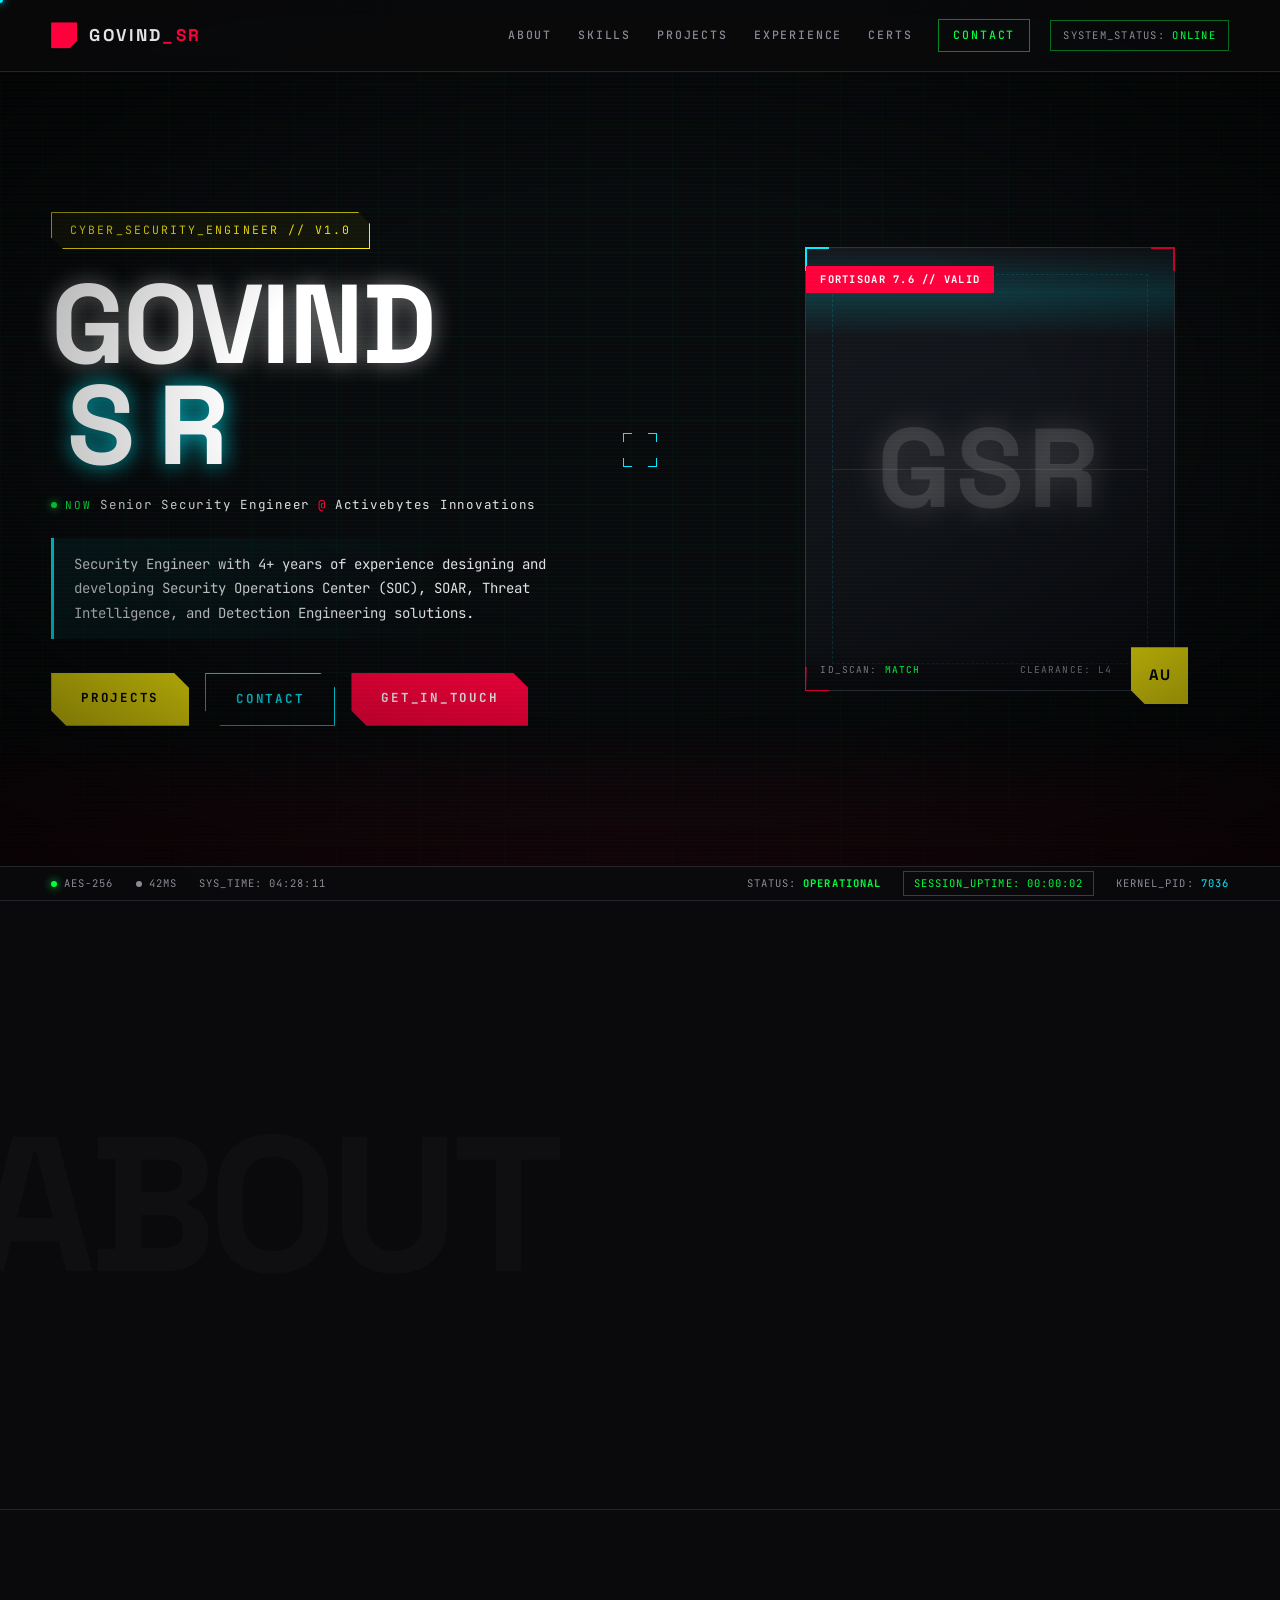
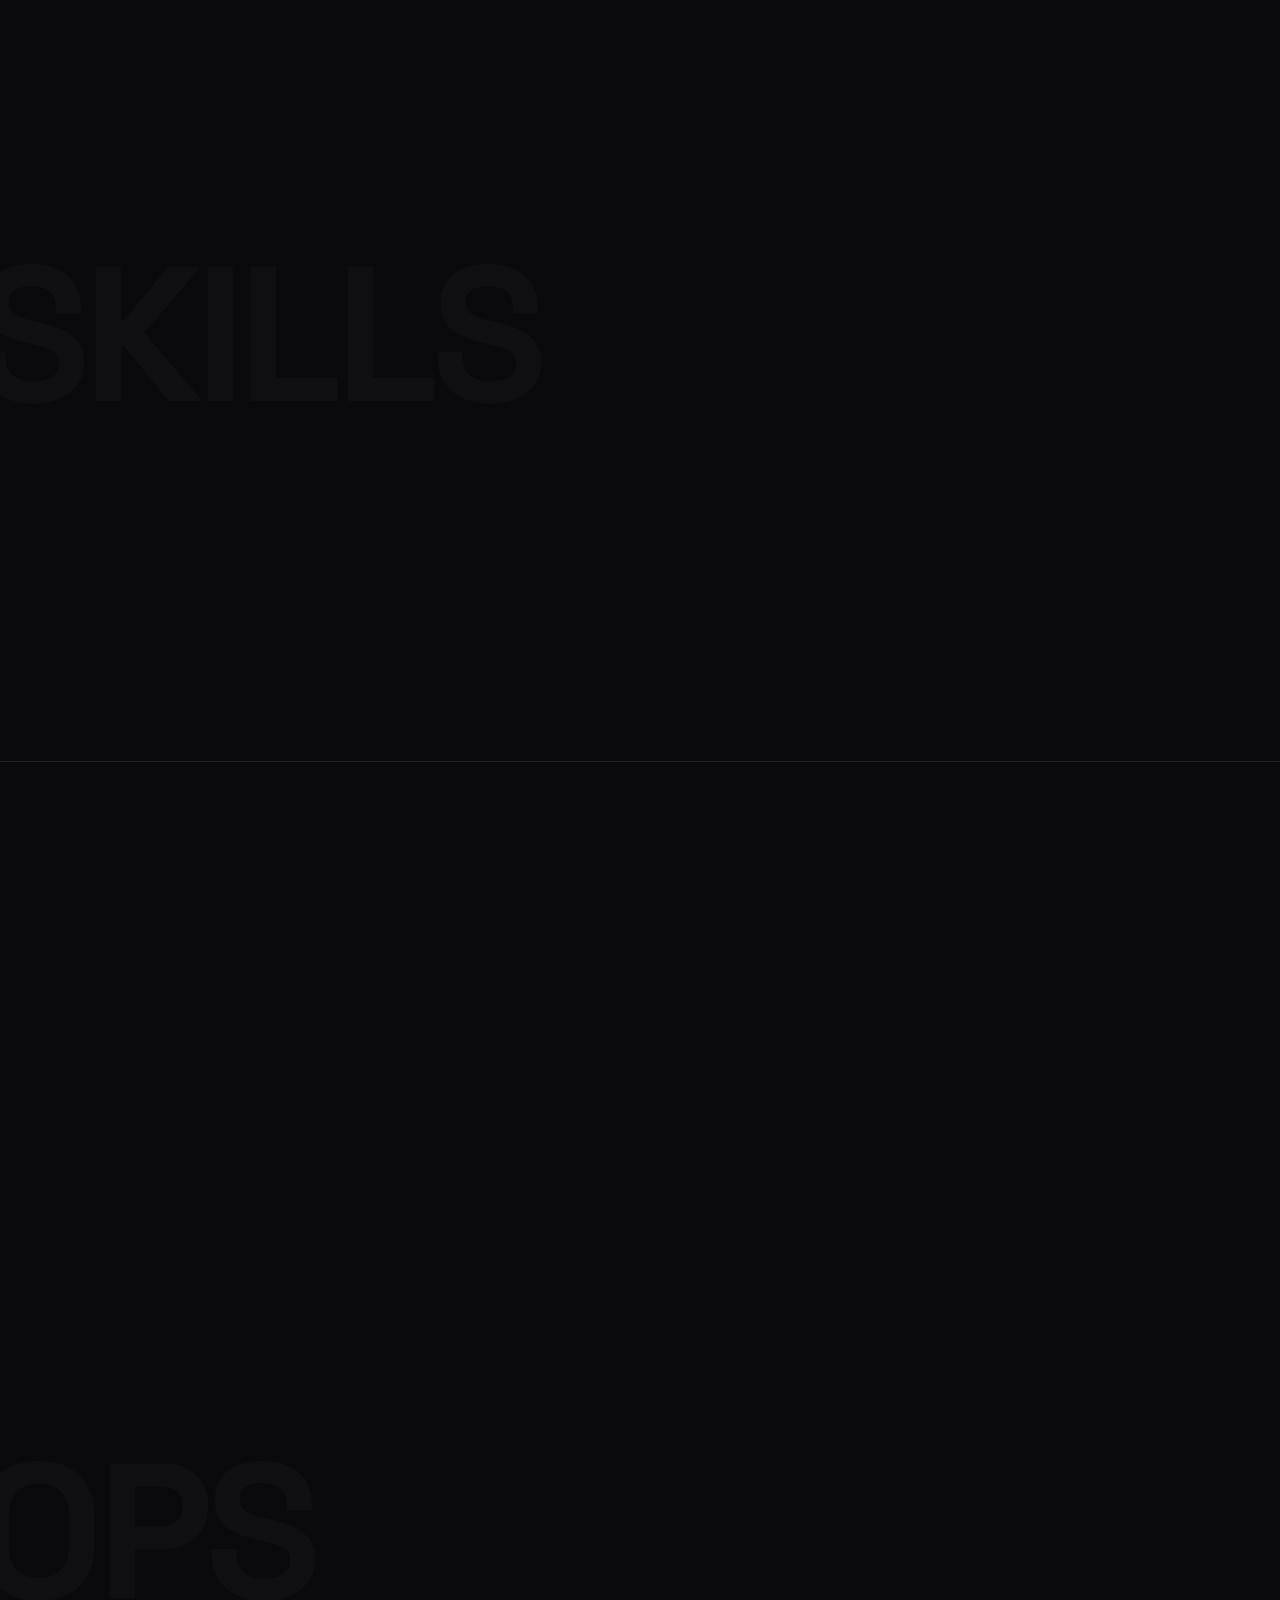
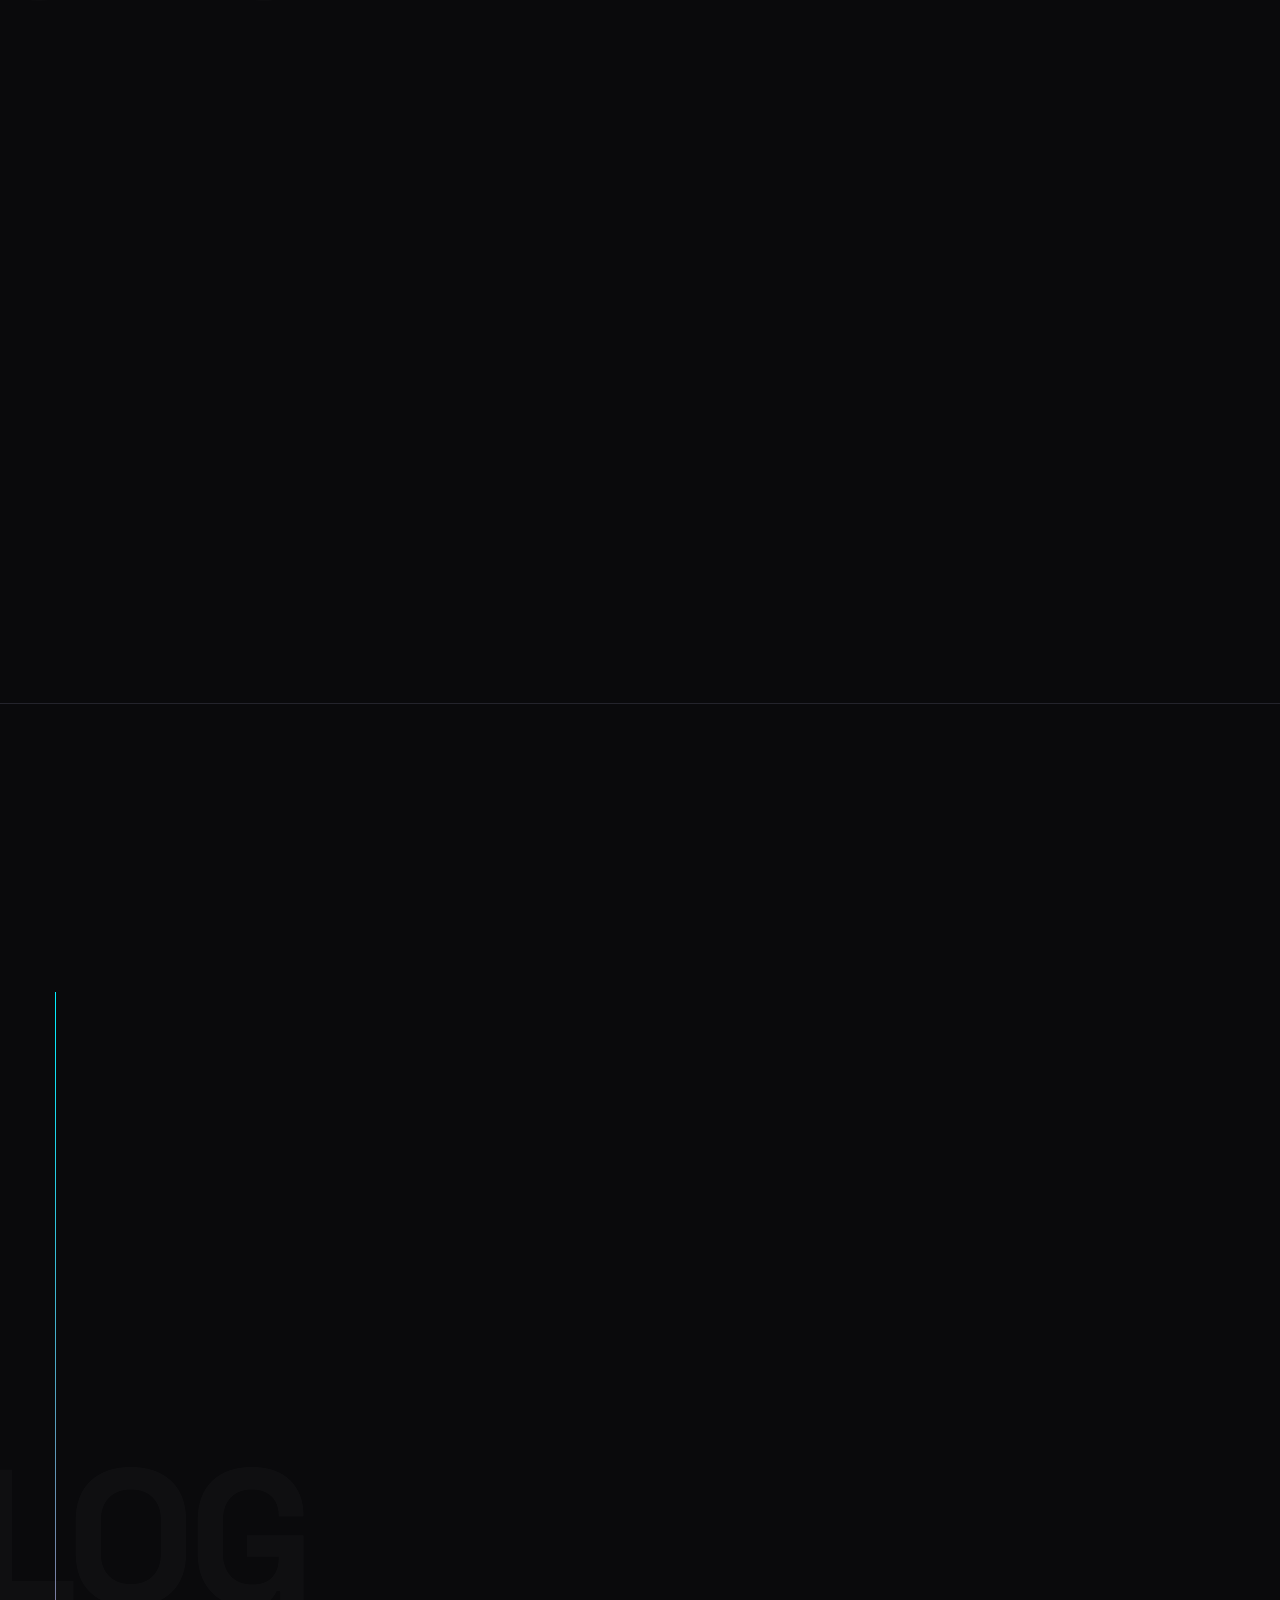
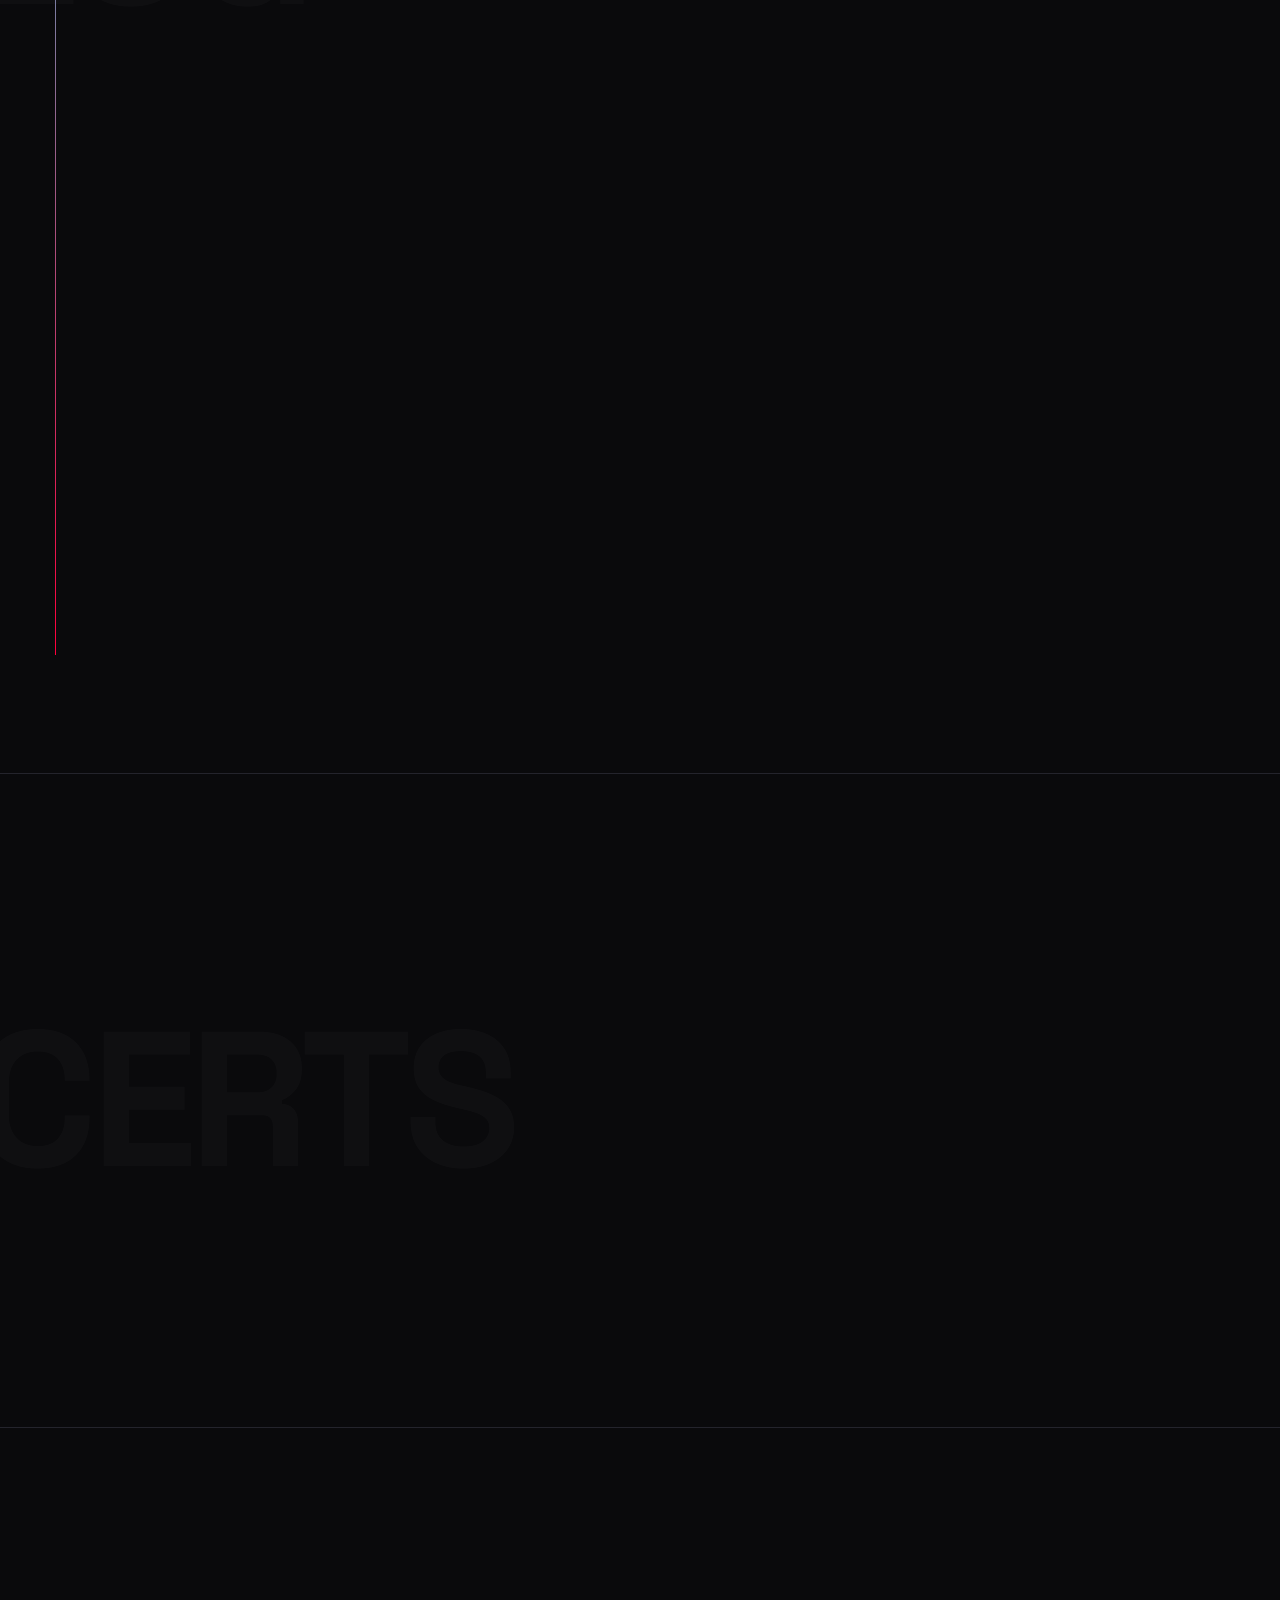
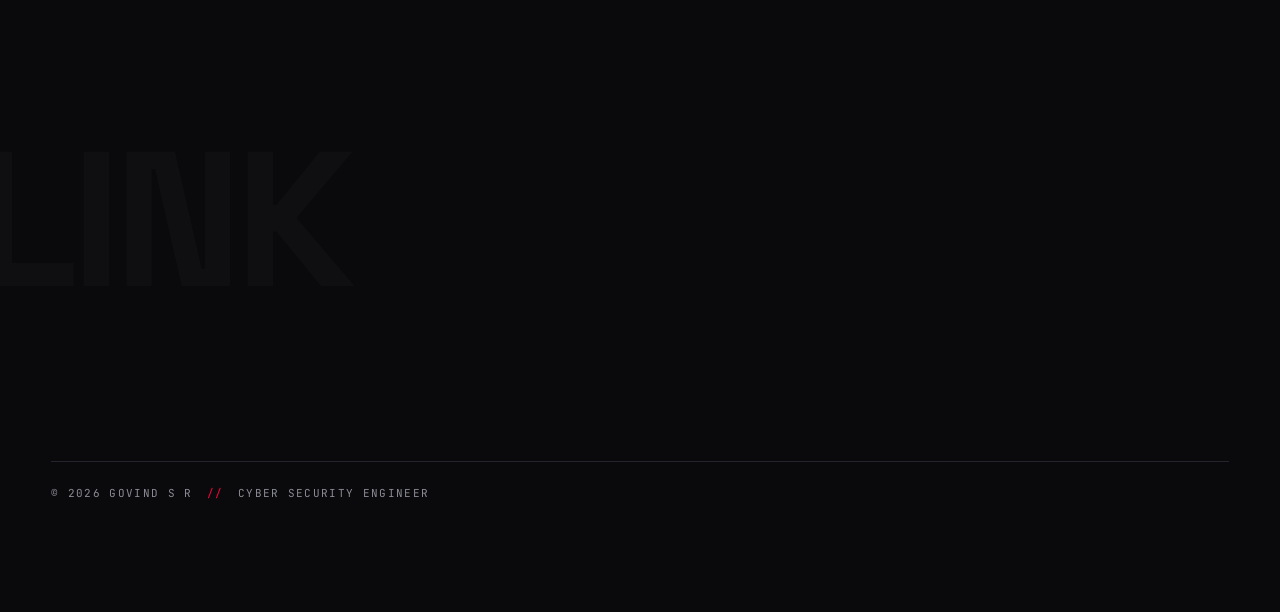
==== index.html @ 96d1a2f7 "Refresh portfolio UI for updated data Load the new data.json (promotion, new projects and certificat" ====
<!DOCTYPE html>
<html lang="en">
<head>
<meta charset="UTF-8" />
<meta name="viewport" content="width=device-width, initial-scale=1.0" />
<title>Govind S R — Cyber-Sentry Portfolio</title>
<meta name="description" content="Govind S R — Cyber Security Engineer. SOC, SOAR, threat intelligence, detection engineering and mobile apps." />
<meta name="theme-color" content="#0a0a0c" />
<link rel="icon" href="data:image/svg+xml,<svg xmlns=%22http://www.w3.org/2000/svg%22 viewBox=%220 0 100 100%22><text y=%22.9em%22 font-size=%2290%22 fill=%22%2300f0ff%22>&#9670;</text></svg>" />
<link rel="preconnect" href="https://fonts.googleapis.com" />
<link rel="preconnect" href="https://fonts.gstatic.com" crossorigin />
<link href="https://fonts.googleapis.com/css2?family=Manrope:wght@300;400;500;600;700&family=Space+Grotesk:wght@400;500;600;700&family=JetBrains+Mono:wght@400;500;700&display=swap" rel="stylesheet" />
<link rel="stylesheet" href="style.css" />
<noscript><style>
  #boot{display:none!important}
  [data-reveal]{opacity:1!important;transform:none!important}
</style></noscript>
</head>
<body>

<!-- boot sequence -->
<div class="boot" id="boot" aria-hidden="true">
  <div class="boot-inner">
    <pre class="boot-log" id="boot-log"></pre>
    <div class="boot-bar"><span id="boot-fill"></span></div>
  </div>
</div>

<!-- custom HUD cursor (desktop only, injected by app.js) -->
<div class="cursor-dot" id="cursor-dot" aria-hidden="true"></div>
<div class="cursor-ring" id="cursor-ring" aria-hidden="true">
  <span class="cr-c cr-tl"></span><span class="cr-c cr-tr"></span>
  <span class="cr-c cr-bl"></span><span class="cr-c cr-br"></span>
  <span class="cr-label" id="cursor-label"></span>
</div>

<!-- fullscreen FX overlays -->
<div class="fx-scanlines" aria-hidden="true"></div>
<div class="fx-grid" aria-hidden="true"></div>
<div class="fx-vignette" aria-hidden="true"></div>

<header class="hud-top" id="hud-top">
  <a href="#hero" class="brand" data-cursor="LINK">
    <span class="brand-mark" aria-hidden="true"></span>
    <span class="brand-text" id="brand-text"></span>
  </a>

  <nav class="nav" id="nav">
    <a href="#about" data-nav data-cursor="NAV">ABOUT</a>
    <a href="#skills" data-nav data-cursor="NAV">SKILLS</a>
    <a href="#projects" data-nav data-cursor="NAV">PROJECTS</a>
    <a href="#experience" data-nav data-cursor="NAV">EXPERIENCE</a>
    <a href="#certifications" data-nav data-cursor="NAV">CERTS</a>
    <a href="#contact" data-nav data-cursor="NAV" class="nav-active-box">CONTACT</a>
  </nav>

  <div class="sys-status" aria-hidden="true">SYSTEM_STATUS: <span class="ok">ONLINE</span></div>

  <button class="nav-burger" id="nav-burger" aria-label="Menu" aria-expanded="false" data-cursor="MENU">
    <span></span>
  </button>
</header>

<main>

  <!-- ============ HERO ============ -->
  <section class="hero" id="hero">
    <div class="hero-grid">

      <div class="hero-left">
        <div class="chip" id="hero-chip"></div>

        <h1 class="hero-name" id="hero-name" aria-label=""></h1>

        <div class="hero-now" id="hero-now"></div>

        <div class="hero-tagline">
          <p id="hero-tagline"></p>
        </div>

        <div class="hero-actions">
          <a href="#projects" class="btn btn-yellow" data-cursor="EXEC">PROJECTS</a>
          <a href="#contact" class="btn btn-cyan" data-cursor="EXEC">CONTACT</a>
          <a href="#" class="btn btn-pink" id="btn-mail" data-cursor="EXEC">GET_IN_TOUCH</a>
        </div>
      </div>

      <div class="hero-right">
        <div class="id-panel" id="id-panel">
          <span class="br br-tl"></span><span class="br br-tr"></span>
          <span class="br br-bl"></span><span class="br br-br"></span>
          <div class="id-badge" id="id-badge"></div>
          <div class="id-inner">
            <div class="id-face" id="id-face"></div>
            <div class="id-scan"></div>
          </div>
          <div class="id-meta">
            <span>ID_SCAN: <b>MATCH</b></span>
            <span id="id-clear">CLEARANCE: L4</span>
          </div>
          <div class="id-org" id="id-org"></div>
        </div>
      </div>

    </div>
  </section>

  <!-- ============ ABOUT ============ -->
  <section class="section" id="about">
    <div class="ghost-word" aria-hidden="true">ABOUT</div>
    <div class="sec-head" data-reveal>
      <span class="sec-idx">// 01</span>
      <h2 class="sec-title">ABOUT<span class="dot-pink">.</span></h2>
    </div>
    <div class="about-wrap" id="about-content"></div>
  </section>

  <!-- ============ SKILLS ============ -->
  <section class="section" id="skills">
    <div class="ghost-word" aria-hidden="true">SKILLS</div>
    <div class="sec-head" data-reveal>
      <span class="sec-idx">// 02</span>
      <h2 class="sec-title">COMBAT_<span class="cyan">SKILLS</span></h2>
    </div>
    <div class="skills-wrap" id="skills-content"></div>
  </section>

  <!-- ============ PROJECTS ============ -->
  <section class="section" id="projects">
    <div class="ghost-word" aria-hidden="true">OPS</div>
    <div class="sec-head" data-reveal>
      <span class="sec-idx">// 03</span>
      <h2 class="sec-title">FIELD_<span class="yellow">OPS</span></h2>
    </div>
    <div class="proj-wrap" id="projects-content"></div>
  </section>

  <!-- ============ EXPERIENCE ============ -->
  <section class="section" id="experience">
    <div class="ghost-word" aria-hidden="true">LOG</div>
    <div class="sec-head" data-reveal>
      <span class="sec-idx">// 04</span>
      <h2 class="sec-title">SERVICE_<span class="pink">RECORD</span></h2>
    </div>
    <div class="exp-wrap" id="experience-content"></div>
  </section>

  <!-- ============ CERTIFICATIONS ============ -->
  <section class="section" id="certifications">
    <div class="ghost-word" aria-hidden="true">CERTS</div>
    <div class="sec-head" data-reveal>
      <span class="sec-idx">// 05</span>
      <h2 class="sec-title">CRED<span class="cyan">ENTIALS</span></h2>
    </div>
    <div class="cert-wrap" id="certs-content"></div>
  </section>

  <!-- ============ CONTACT ============ -->
  <section class="section" id="contact">
    <div class="ghost-word" aria-hidden="true">LINK</div>
    <div class="sec-head" data-reveal>
      <span class="sec-idx">// 06</span>
      <h2 class="sec-title">SECURE_<span class="cyan">CHANNEL</span></h2>
    </div>
    <div class="contact-wrap" id="contact-content"></div>
    <p class="site-foot" id="site-foot"></p>
  </section>

</main>

<!-- ============ HUD STATUS BAR ============ -->
<footer class="hud-bottom" aria-hidden="true">
  <span class="hb-item"><i class="led green"></i>AES-256</span>
  <span class="hb-item hb-hide-sm"><i class="led"></i><span id="hb-ping">--MS</span></span>
  <span class="hb-item">SYS_TIME: <span id="hb-clock">--:--:--</span></span>
  <span class="hb-spacer"></span>
  <span class="hb-item hb-hide-sm">STATUS: <b class="ok">OPERATIONAL</b></span>
  <span class="hb-item hb-uptime"><span class="hb-lbl">SESSION_UPTIME: </span><span id="hb-uptime">00:00:00</span></span>
  <span class="hb-item hb-hide-sm">KERNEL_PID: <span id="hb-pid" class="cyan">0000</span></span>
</footer>

<script src="app.js"></script>
</body>
</html>
---- style.css ----
/* ===========================================================
   Cyber-Sentry HUD design system
   =========================================================== */

:root {
  --bg: #0a0a0c;
  --bg-raised: #121315;
  --surface: #141419;
  --line: #24242c;
  --line-bright: #34343f;

  --text: #e3e2e5;
  --text-dim: #8b8b96;

  --cyan: #00f0ff;
  --pink: #ff003c;
  --yellow: #fcee0a;
  --purple: #b026ff;
  --green: #00ff41;

  --font-display: "Space Grotesk", system-ui, sans-serif;
  --font-body: "Manrope", system-ui, sans-serif;
  --font-mono: "JetBrains Mono", ui-monospace, Menlo, Consolas, monospace;

  --pad-x: clamp(16px, 4vw, 64px);
  --hud-top-h: 72px;
  --hud-bottom-h: 34px;

  /* signature angular corner: top-right + bottom-left cut */
  --notch: 15px;
}

* { box-sizing: border-box; }

html { scroll-behavior: smooth; }

body {
  margin: 0;
  background: var(--bg);
  color: var(--text);
  font-family: var(--font-body);
  font-size: 15px;
  line-height: 1.65;
  overflow-x: hidden;
  -webkit-font-smoothing: antialiased;
}

body.booting { overflow: hidden; height: 100vh; }

a { color: inherit; text-decoration: none; }
::selection { background: var(--cyan); color: #000; }

.cyan { color: var(--cyan); }
.pink { color: var(--pink); }
.yellow { color: var(--yellow); }
.ok { color: var(--green); }
.dot-pink { color: var(--pink); }

/* notched corner helpers */
.notch-a { clip-path: polygon(0 0, calc(100% - var(--notch)) 0, 100% var(--notch), 100% 100%, var(--notch) 100%, 0 calc(100% - var(--notch))); }
.notch-b { clip-path: polygon(var(--notch) 0, 100% 0, 100% calc(100% - var(--notch)), calc(100% - var(--notch)) 100%, 0 100%, 0 var(--notch)); }

/* ===================== boot sequence ===================== */

.boot {
  position: fixed;
  inset: 0;
  z-index: 9000;
  background: var(--bg);
  display: flex;
  align-items: center;
  justify-content: center;
  transition: opacity 0.5s ease, visibility 0.5s ease;
}
.boot.done { opacity: 0; visibility: hidden; pointer-events: none; }
.boot-inner { width: min(560px, 88vw); }
.boot-log {
  font-family: var(--font-mono);
  font-size: 12px;
  line-height: 1.9;
  color: var(--green);
  margin: 0 0 16px;
  min-height: 148px;
  white-space: pre-wrap;
}
.boot-bar { height: 2px; background: var(--line); overflow: hidden; }
.boot-bar span { display: block; height: 100%; width: 0; background: var(--cyan); box-shadow: 0 0 12px var(--cyan); }

/* ===================== custom HUD cursor ===================== */
/* Only enabled on devices with a real pointer — see app.js */

.cursor-dot, .cursor-ring { display: none; }

body.has-cursor { cursor: none; }
body.has-cursor a,
body.has-cursor button,
body.has-cursor [data-cursor] { cursor: none; }

body.has-cursor .cursor-dot {
  display: block;
  position: fixed;
  top: 0; left: 0;
  width: 6px; height: 6px;
  margin: -3px 0 0 -3px;
  background: var(--cyan);
  border-radius: 50%;
  box-shadow: 0 0 10px var(--cyan);
  pointer-events: none;
  z-index: 9999;
  transition: opacity 0.2s ease, transform 0.12s ease;
}

body.has-cursor .cursor-ring {
  display: block;
  position: fixed;
  top: 0; left: 0;
  width: 34px; height: 34px;
  margin: -17px 0 0 -17px;
  pointer-events: none;
  z-index: 9998;
  transition: width 0.22s cubic-bezier(.2,.8,.2,1),
              height 0.22s cubic-bezier(.2,.8,.2,1),
              margin 0.22s cubic-bezier(.2,.8,.2,1),
              opacity 0.2s ease;
}

/* four corner brackets — the reticle */
.cr-c {
  position: absolute;
  width: 9px; height: 9px;
  border: 1.5px solid var(--cyan);
  transition: border-color 0.2s ease;
}
.cr-tl { top: 0; left: 0; border-right: 0; border-bottom: 0; }
.cr-tr { top: 0; right: 0; border-left: 0; border-bottom: 0; }
.cr-bl { bottom: 0; left: 0; border-right: 0; border-top: 0; }
.cr-br { bottom: 0; right: 0; border-left: 0; border-top: 0; }

.cr-label {
  position: absolute;
  top: 50%;
  left: calc(100% + 10px);
  transform: translateY(-50%);
  font-family: var(--font-mono);
  font-size: 9.5px;
  letter-spacing: 0.14em;
  color: var(--cyan);
  white-space: nowrap;
  opacity: 0;
  transition: opacity 0.2s ease;
}

/* hover state: reticle opens up, label appears */
body.has-cursor.cursor-hover .cursor-ring {
  width: 54px; height: 54px;
  margin: -27px 0 0 -27px;
}
body.has-cursor.cursor-hover .cr-label { opacity: 1; }
body.has-cursor.cursor-hover .cursor-dot { transform: scale(0.4); }

/* click feedback */
body.has-cursor.cursor-down .cursor-ring { width: 26px; height: 26px; margin: -13px 0 0 -13px; }
body.has-cursor.cursor-down .cr-c { border-color: var(--pink); }
body.has-cursor.cursor-down .cursor-dot { background: var(--pink); box-shadow: 0 0 10px var(--pink); }

/* leaves the window */
body.has-cursor.cursor-out .cursor-dot,
body.has-cursor.cursor-out .cursor-ring { opacity: 0; }

/* ===================== fullscreen FX ===================== */

.fx-scanlines, .fx-grid, .fx-vignette {
  position: fixed;
  inset: 0;
  pointer-events: none;
  z-index: 60;
}
.fx-scanlines {
  background: repeating-linear-gradient(
    to bottom,
    rgba(0, 240, 255, 0.035) 0px,
    rgba(0, 240, 255, 0.035) 1px,
    transparent 1px,
    transparent 4px
  );
  mix-blend-mode: screen;
  opacity: 0.55;
}
.fx-grid {
  background-image:
    linear-gradient(rgba(0, 255, 65, 0.055) 1px, transparent 1px),
    linear-gradient(90deg, rgba(0, 255, 65, 0.055) 1px, transparent 1px);
  background-size: 42px 42px;
  opacity: 0.5;
  z-index: 0;
}
.fx-vignette {
  background: radial-gradient(ellipse 78% 62% at 50% 45%, transparent 40%, rgba(0,0,0,0.72) 100%);
  z-index: 61;
}

/* ===================== top HUD bar ===================== */

.hud-top {
  position: fixed;
  top: 0; left: 0; right: 0;
  height: var(--hud-top-h);
  z-index: 200;
  display: flex;
  align-items: center;
  gap: 20px;
  padding: 0 var(--pad-x);
  background: rgba(10, 10, 12, 0.82);
  backdrop-filter: blur(10px);
  border-bottom: 1px solid var(--line);
}

.brand { display: flex; align-items: center; gap: 12px; }
.brand-mark {
  width: 26px; height: 26px;
  background: var(--pink);
  clip-path: polygon(0 0, 100% 0, 100% 70%, 70% 100%, 0 100%);
  box-shadow: 0 0 14px rgba(255, 0, 60, 0.6);
}
.brand-text {
  font-family: var(--font-display);
  font-weight: 700;
  font-size: 17px;
  letter-spacing: 0.14em;
}
.brand-text .b2 { color: var(--pink); }

.nav { display: flex; align-items: center; gap: 26px; margin-left: auto; }
.nav a {
  font-family: var(--font-mono);
  font-size: 11.5px;
  font-weight: 500;
  letter-spacing: 0.16em;
  color: var(--text-dim);
  transition: color 0.2s ease, text-shadow 0.2s ease;
  position: relative;
  padding: 3px 0;
}
.nav a:hover { color: var(--cyan); text-shadow: 0 0 8px rgba(0, 240, 255, 0.8); }
.nav a.active { color: var(--cyan); }
.nav a.active::after {
  content: "";
  position: absolute;
  left: -6px; right: -6px; bottom: -5px;
  height: 1px;
  background: var(--cyan);
  box-shadow: 0 0 8px var(--cyan);
}
.nav a.nav-active-box {
  color: var(--green);
  border: 1px solid rgba(0, 255, 65, 0.5);
  padding: 6px 14px;
}
.nav a.nav-active-box:hover { color: var(--green); background: rgba(0, 255, 65, 0.08); text-shadow: none; }

.sys-status {
  font-family: var(--font-mono);
  font-size: 10.5px;
  letter-spacing: 0.12em;
  color: var(--text-dim);
  border: 1px solid rgba(0, 255, 65, 0.4);
  padding: 6px 12px;
  white-space: nowrap;
}

/* cyan border, not --line-bright: at 34px on a near-black bar the dim
   border made the only mobile menu affordance almost invisible */
.nav-burger { display: none; width: 34px; height: 34px; background: rgba(0,240,255,0.06); border: 1px solid rgba(0,240,255,0.5); position: relative; margin-left: auto; }
.nav-burger span, .nav-burger span::before, .nav-burger span::after {
  content: ""; position: absolute; left: 8px; right: 8px; height: 1.5px; background: var(--cyan); transition: transform 0.25s ease, opacity 0.2s ease;
}
.nav-burger span { top: 50%; }
.nav-burger span::before { top: -6px; }
.nav-burger span::after { top: 6px; }
body.nav-open .nav-burger span { background: transparent; }
body.nav-open .nav-burger span::before { transform: translateY(6px) rotate(45deg); }
body.nav-open .nav-burger span::after { transform: translateY(-6px) rotate(-45deg); }

/* ===================== hero ===================== */

.hero {
  position: relative;
  min-height: 100vh;
  display: flex;
  align-items: center;
  padding: calc(var(--hud-top-h) + 40px) var(--pad-x) calc(var(--hud-bottom-h) + 40px);
  z-index: 1;
}
.hero::after {
  content: "";
  position: absolute;
  bottom: 0; left: 0; right: 0;
  height: 180px;
  background: linear-gradient(to top, rgba(255, 0, 60, 0.14), transparent);
  mix-blend-mode: screen;
  pointer-events: none;
}

.hero-grid {
  width: 100%;
  max-width: 1280px;
  margin: 0 auto;
  display: grid;
  grid-template-columns: 1.15fr 0.85fr;
  gap: 56px;
  align-items: center;
}

.chip {
  display: inline-block;
  font-family: var(--font-mono);
  font-size: 11.5px;
  letter-spacing: 0.18em;
  color: var(--yellow);
  border: 1px solid var(--yellow);
  padding: 8px 18px;
  margin-bottom: 26px;
  background: rgba(252, 238, 10, 0.05);
  clip-path: polygon(0 0, calc(100% - 12px) 0, 100% 12px, 100% 100%, 12px 100%, 0 calc(100% - 12px));
}

.hero-name {
  font-family: var(--font-display);
  font-weight: 700;
  font-size: clamp(3rem, 9vw, 7rem);
  line-height: 0.9;
  letter-spacing: -0.02em;
  margin: 0 0 30px;
  text-transform: uppercase;
}
.hero-name .ln { display: block; position: relative; }
.hero-name .ln:nth-child(1) { color: #fff; text-shadow: 0 0 22px rgba(255,255,255,0.45); }
.hero-name .ln:nth-child(2) { color: #fff; text-shadow: 0 0 22px rgba(0, 240, 255, 0.85); padding-left: 0.14em; }
.hero-name .ln:nth-child(3) { color: #fff; text-shadow: 0 0 22px rgba(252, 238, 10, 0.85); padding-left: 0.28em; }

/* glitch layers driven by data-text */
.hero-name .ln::before,
.hero-name .ln::after {
  content: attr(data-text);
  position: absolute;
  top: 0; left: 0;
  width: 100%;
  opacity: 0;
  pointer-events: none;
}
.hero-name.glitching .ln::before {
  opacity: 0.85;
  color: var(--pink);
  text-shadow: none;
  animation: glitchA 0.42s steps(2, end);
}
.hero-name.glitching .ln::after {
  opacity: 0.85;
  color: var(--cyan);
  text-shadow: none;
  animation: glitchB 0.42s steps(2, end);
}
@keyframes glitchA {
  0%   { transform: translate(0); clip-path: inset(0 0 82% 0); }
  20%  { transform: translate(-4px, 2px); clip-path: inset(38% 0 40% 0); }
  40%  { transform: translate(3px, -2px); clip-path: inset(70% 0 12% 0); }
  60%  { transform: translate(-3px, 1px); clip-path: inset(20% 0 62% 0); }
  80%  { transform: translate(2px, -1px); clip-path: inset(56% 0 26% 0); }
  100% { transform: translate(0); clip-path: inset(0 0 100% 0); }
}
@keyframes glitchB {
  0%   { transform: translate(0); clip-path: inset(72% 0 8% 0); }
  25%  { transform: translate(4px, -2px); clip-path: inset(12% 0 70% 0); }
  50%  { transform: translate(-3px, 2px); clip-path: inset(48% 0 32% 0); }
  75%  { transform: translate(3px, 1px); clip-path: inset(28% 0 56% 0); }
  100% { transform: translate(0); clip-path: inset(0 0 100% 0); }
}

.hero-now {
  display: flex;
  flex-wrap: wrap;
  align-items: center;
  gap: 8px;
  font-family: var(--font-mono);
  font-size: 12.5px;
  letter-spacing: 0.06em;
  color: var(--text);
  margin: -12px 0 22px;
}
.hero-now:empty { display: none; }
.hero-now .hn-k { color: var(--green); letter-spacing: 0.18em; font-size: 11px; }
.hero-now .hn-at { color: var(--pink); }

.hero-tagline {
  border-left: 3px solid var(--cyan);
  background: linear-gradient(90deg, rgba(0, 240, 255, 0.07), transparent 75%);
  padding: 14px 20px;
  margin-bottom: 34px;
  max-width: 560px;
}
.hero-tagline p {
  margin: 0;
  font-family: var(--font-mono);
  font-size: 14px;
  line-height: 1.75;
  color: var(--text);
}

.hero-actions { display: flex; flex-wrap: wrap; gap: 16px; }

.btn {
  font-family: var(--font-mono);
  font-size: 12.5px;
  font-weight: 700;
  letter-spacing: 0.14em;
  padding: 15px 30px;
  display: inline-block;
  transition: transform 0.18s ease, box-shadow 0.22s ease, background 0.2s ease, color 0.2s ease;
  clip-path: polygon(0 0, calc(100% - var(--notch)) 0, 100% var(--notch), 100% 100%, var(--notch) 100%, 0 calc(100% - var(--notch)));
}
.btn:hover { transform: translateY(-2px); }
.btn-yellow { background: var(--yellow); color: #000; }
.btn-yellow:hover { box-shadow: 0 0 26px rgba(252, 238, 10, 0.65); }
.btn-pink { background: var(--pink); color: #fff; }
.btn-pink:hover { box-shadow: 0 0 26px rgba(255, 0, 60, 0.65); }
.btn-cyan { background: transparent; color: var(--cyan); border: 1px solid var(--cyan); }
.btn-cyan:hover { background: rgba(0, 240, 255, 0.12); box-shadow: 0 0 26px rgba(0, 240, 255, 0.45); }

/* ---- identity panel (right side) ---- */

.hero-right { display: flex; justify-content: center; }

.id-panel {
  position: relative;
  width: min(370px, 78vw);
  aspect-ratio: 3 / 3.6;
  background: linear-gradient(160deg, #16161c, #0d0d11);
  border: 1px solid var(--line-bright);
  /* NOT overflow:hidden — the .id-org badge is meant to hang off the corner.
     The sweeping scan line is clipped by .id-inner instead. */
}
.id-inner { position: absolute; inset: 0; overflow: hidden; }
.br { position: absolute; width: 24px; height: 24px; z-index: 3; }
.br-tl { top: -1px; left: -1px; border-top: 2px solid var(--cyan); border-left: 2px solid var(--cyan); }
.br-tr { top: -1px; right: -1px; border-top: 2px solid var(--pink); border-right: 2px solid var(--pink); }
.br-bl { bottom: -1px; left: -1px; border-bottom: 2px solid var(--pink); border-left: 2px solid var(--pink); }
.br-br { bottom: -1px; right: -1px; border-bottom: 2px solid var(--cyan); border-right: 2px solid var(--cyan); }

.id-badge {
  position: absolute;
  top: 18px; left: 0;
  z-index: 4;
  background: var(--pink);
  color: #fff;
  font-family: var(--font-mono);
  font-size: 10.5px;
  font-weight: 700;
  letter-spacing: 0.12em;
  padding: 5px 14px;
}

/* initials + photo fallback */
.id-face {
  position: absolute;
  inset: 0;
  display: flex;
  align-items: center;
  justify-content: center;
  font-family: var(--font-display);
  font-weight: 700;
  font-size: clamp(4rem, 11vw, 7rem);
  color: rgba(0, 240, 255, 0.16);
  text-shadow: 0 0 30px rgba(0, 240, 255, 0.25);
  letter-spacing: 0.04em;
  background-size: cover;
  background-position: center;
  filter: grayscale(1) contrast(1.08);
}
.id-face.has-photo { color: transparent; text-shadow: none; }

/* HUD detailing so the panel reads as a scanner readout when no photo is set */
.id-panel::before {
  content: "";
  position: absolute;
  inset: 26px;
  border: 1px dashed rgba(0, 240, 255, 0.14);
  pointer-events: none;
  z-index: 1;
}
.id-panel::after {
  content: "";
  position: absolute;
  top: 50%; left: 26px; right: 26px;
  height: 1px;
  background: rgba(0, 240, 255, 0.14);
  pointer-events: none;
  z-index: 1;
}
.id-meta {
  position: absolute;
  left: 0; right: 0; bottom: 0;
  z-index: 4;
  display: flex;
  justify-content: space-between;
  gap: 10px;
  /* right padding clears the .id-org badge that overlaps this corner */
  padding: 10px 62px 12px 14px;
  font-family: var(--font-mono);
  font-size: 9.5px;
  letter-spacing: 0.12em;
  color: var(--text-dim);
  background: linear-gradient(to top, rgba(10,10,12,0.95), transparent);
}
.id-meta b { color: var(--green); font-weight: 500; }

.id-scan {
  position: absolute;
  left: 0; right: 0;
  height: 90px;
  z-index: 2;
  background: linear-gradient(to bottom, transparent, rgba(0, 240, 255, 0.16), transparent);
  animation: idScan 3.6s ease-in-out infinite;
  pointer-events: none;
}
@keyframes idScan {
  0%, 100% { top: -90px; }
  50% { top: 100%; }
}

.id-org {
  position: absolute;
  right: -14px; bottom: -14px;
  z-index: 4;
  background: var(--yellow);
  color: #000;
  font-family: var(--font-display);
  font-weight: 700;
  font-size: 15px;
  letter-spacing: 0.06em;
  padding: 16px 18px;
  clip-path: polygon(0 0, 100% 0, 100% 100%, 14px 100%, 0 calc(100% - 14px));
}

/* ===================== sections ===================== */

.section {
  position: relative;
  padding: 110px var(--pad-x);
  border-top: 1px solid var(--line);
  z-index: 1;
  max-width: 1400px;
  margin: 0 auto;
  /* keeps the heading clear of the fixed top HUD when jumped to via nav */
  scroll-margin-top: var(--hud-top-h);
}
#hero { scroll-margin-top: 0; }

.ghost-word {
  position: absolute;
  left: -2vw; top: 50%;
  transform: translateY(-50%);
  font-family: var(--font-display);
  font-weight: 700;
  font-size: 15vw;
  color: #fff;
  opacity: 0.022;
  pointer-events: none;
  user-select: none;
  letter-spacing: -0.04em;
  z-index: 0;
}

.sec-head { margin-bottom: 52px; position: relative; z-index: 1; }
.sec-idx {
  display: block;
  font-family: var(--font-mono);
  font-size: 11.5px;
  letter-spacing: 0.2em;
  color: var(--pink);
  margin-bottom: 10px;
}
.sec-title {
  font-family: var(--font-display);
  font-weight: 700;
  font-size: clamp(2rem, 5.5vw, 3.4rem);
  letter-spacing: -0.01em;
  margin: 0;
  text-transform: uppercase;
}

/* ---- about ---- */

.about-wrap { display: grid; grid-template-columns: 1.4fr 1fr; gap: 52px; position: relative; z-index: 1; }
.about-text { font-size: 15.5px; line-height: 1.9; color: #c9c8ce; }
.about-text strong { color: var(--cyan); font-weight: 600; }
.about-text em { font-style: normal; color: var(--yellow); }
.about-loc { font-family: var(--font-mono); font-size: 12.5px; color: var(--text-dim); margin-top: 18px; letter-spacing: 0.08em; }

.stat-grid { display: grid; grid-template-columns: 1fr 1fr; gap: 14px; align-content: start; }
.stat {
  border: 1px solid var(--line-bright);
  background: var(--surface);
  padding: 20px 18px;
  clip-path: polygon(0 0, calc(100% - 12px) 0, 100% 12px, 100% 100%, 12px 100%, 0 calc(100% - 12px));
}
.stat-n { font-family: var(--font-display); font-weight: 700; font-size: 2.1rem; line-height: 1; color: var(--cyan); text-shadow: 0 0 14px rgba(0,240,255,0.5); }
.stat-l { font-family: var(--font-mono); font-size: 10.5px; letter-spacing: 0.14em; color: var(--text-dim); margin-top: 8px; }

/* ---- skills ---- */

.skills-wrap { display: grid; gap: 26px; position: relative; z-index: 1; }
.skill-block { border: 1px solid var(--line); background: rgba(20,20,25,0.5); padding: 24px 26px; }
.skill-block h3 {
  font-family: var(--font-mono);
  font-size: 11.5px;
  font-weight: 500;
  letter-spacing: 0.2em;
  color: var(--yellow);
  margin: 0 0 16px;
}
.skill-n { color: var(--text-dim); margin-left: 6px; }
.skill-tags { display: flex; flex-wrap: wrap; gap: 10px; }
.tag {
  font-family: var(--font-mono);
  font-size: 12px;
  color: var(--text);
  border: 1px solid var(--line-bright);
  padding: 7px 14px;
  transition: color 0.18s ease, border-color 0.18s ease, box-shadow 0.18s ease, transform 0.18s ease;
}
.tag:hover { color: var(--cyan); border-color: var(--cyan); box-shadow: 0 0 16px rgba(0,240,255,0.28); transform: translateY(-2px); }

/* ---- projects ---- */

.proj-wrap { position: relative; z-index: 1; }
.proj-grid { display: grid; grid-template-columns: repeat(3, 1fr); gap: 22px; }
.proj[hidden] { display: none; }

.proj-filter { display: flex; flex-wrap: wrap; gap: 10px; margin-bottom: 30px; }
.pf {
  font-family: var(--font-mono);
  font-size: 11.5px;
  font-weight: 500;
  letter-spacing: 0.16em;
  color: var(--text-dim);
  background: transparent;
  border: 1px solid var(--line-bright);
  padding: 9px 16px;
  display: inline-flex;
  align-items: center;
  gap: 10px;
  transition: color 0.18s ease, border-color 0.18s ease, background 0.18s ease, box-shadow 0.18s ease;
  clip-path: polygon(0 0, calc(100% - 9px) 0, 100% 9px, 100% 100%, 9px 100%, 0 calc(100% - 9px));
}
.pf:hover { color: var(--cyan); border-color: var(--cyan); }
.pf.on { color: #000; background: var(--cyan); border-color: var(--cyan); box-shadow: 0 0 20px rgba(0,240,255,0.35); }
.pf-n { font-size: 10px; opacity: 0.7; }
.pf:focus-visible, .exp-more:focus-visible, .copy:focus-visible { outline: 1px solid var(--yellow); outline-offset: 3px; }
.proj {
  position: relative;
  border: 1px solid var(--line-bright);
  background: linear-gradient(150deg, #141419, #0d0d11);
  padding: 30px 28px;
  transition: border-color 0.25s ease, transform 0.25s ease, box-shadow 0.25s ease;
  clip-path: polygon(0 0, calc(100% - var(--notch)) 0, 100% var(--notch), 100% 100%, var(--notch) 100%, 0 calc(100% - var(--notch)));
}
.proj:hover { border-color: var(--cyan); transform: translateY(-4px); box-shadow: 0 0 34px rgba(0, 240, 255, 0.16); }
.proj { display: flex; flex-direction: column; }
.proj-top { display: flex; align-items: center; justify-content: space-between; gap: 10px; margin-bottom: 14px; }
.proj-idx { font-family: var(--font-mono); font-size: 11px; letter-spacing: 0.18em; color: var(--pink); }
.proj-tags { display: flex; flex-wrap: wrap; justify-content: flex-end; gap: 6px; }
.ptag { font-family: var(--font-mono); font-size: 9.5px; letter-spacing: 0.14em; padding: 3px 8px; border: 1px solid currentColor; }
.ptag-security { color: var(--cyan); }
.ptag-ai { color: var(--purple); }
.ptag-mobile { color: var(--yellow); }
.ptag-platform { color: var(--text-dim); }
.proj-name { font-family: var(--font-display); font-weight: 700; font-size: 1.35rem; margin: 0 0 12px; text-transform: uppercase; letter-spacing: 0.01em; }
.proj-desc { font-size: 14px; line-height: 1.8; color: #a9a8b2; margin: 0 0 18px; flex: 1; }
.proj-desc strong { color: var(--yellow); font-weight: 600; }
.proj-desc em { font-style: normal; color: var(--cyan); }
.proj-stack { display: flex; flex-wrap: wrap; gap: 8px; }
.chip-sm { font-family: var(--font-mono); font-size: 10.5px; letter-spacing: 0.08em; color: var(--text-dim); border: 1px solid var(--line); padding: 4px 10px; }
.proj-link { display: inline-block; margin-top: 16px; font-family: var(--font-mono); font-size: 12px; color: var(--cyan); letter-spacing: 0.1em; }
.proj-link:hover { text-shadow: 0 0 10px var(--cyan); }

/* ---- experience ---- */

.exp-wrap { position: relative; z-index: 1; padding-left: 30px; }
.exp-wrap::before { content: ""; position: absolute; left: 4px; top: 8px; bottom: 8px; width: 1px; background: linear-gradient(to bottom, var(--cyan), var(--pink)); }
.exp { position: relative; padding-bottom: 46px; }
.exp:last-child { padding-bottom: 0; }
.exp::before {
  content: "";
  position: absolute;
  left: -30px; top: 7px;
  width: 9px; height: 9px;
  background: var(--bg);
  border: 2px solid var(--cyan);
  transform: rotate(45deg);
}
.exp-kind { font-family: var(--font-mono); font-size: 10.5px; letter-spacing: 0.18em; color: var(--pink); margin-bottom: 8px; }
.exp-role { font-family: var(--font-display); font-weight: 700; font-size: 1.2rem; margin: 0 0 4px; }
.exp-org { font-family: var(--font-mono); font-size: 13px; color: var(--cyan); margin-bottom: 4px; }
.exp-meta { font-family: var(--font-mono); font-size: 11.5px; color: var(--text-dim); letter-spacing: 0.06em; margin-bottom: 14px; }
.exp-org-lg { font-family: var(--font-display); font-weight: 700; font-size: 1.35rem; color: var(--cyan); margin-bottom: 4px; }
.exp-meta .dur { color: var(--cyan); opacity: 0.8; }
.exp-kind .promo { color: var(--green); margin-left: 8px; }

.roles { display: grid; gap: 14px; margin-top: 18px; }
.roles .role {
  border: 1px solid var(--line);
  border-left: 2px solid var(--line-bright);
  background: rgba(20,20,25,0.5);
  padding: 20px 22px;
}
.roles .role-now { border-left-color: var(--green); }
.role-head { display: flex; flex-wrap: wrap; align-items: center; gap: 10px 14px; margin-bottom: 4px; }
.role-head .exp-role { margin: 0; }
.badge-now {
  display: inline-flex; align-items: center; gap: 7px;
  font-family: var(--font-mono); font-size: 9.5px; letter-spacing: 0.16em;
  color: var(--green); border: 1px solid rgba(0,255,65,0.45); padding: 3px 9px;
}
.role li.more { display: none; }
.role.open li.more { display: list-item; }
.exp-more {
  margin-top: 10px;
  font-family: var(--font-mono);
  font-size: 11px;
  letter-spacing: 0.14em;
  color: var(--cyan);
  background: transparent;
  border: 1px dashed rgba(0,240,255,0.45);
  padding: 7px 14px;
  transition: background 0.18s ease, border-color 0.18s ease;
}
.exp-more:hover { background: rgba(0,240,255,0.08); border-style: solid; }

.exp ul { margin: 0; padding-left: 18px; }
.exp li { font-size: 14px; line-height: 1.85; color: #a9a8b2; margin-bottom: 5px; }
.exp li::marker { color: var(--cyan); }
.exp li strong { color: var(--yellow); font-weight: 600; }
.exp li em { font-style: normal; color: var(--cyan); }
.exp p { font-size: 14px; line-height: 1.85; color: #a9a8b2; margin: 0; }

/* ---- certifications ---- */

.cert-wrap { display: grid; grid-template-columns: repeat(auto-fill, minmax(min(340px, 100%), 1fr)); gap: 18px; position: relative; z-index: 1; }
.cert {
  border: 1px solid var(--line-bright);
  background: var(--surface);
  padding: 22px 20px;
  position: relative;
  transition: border-color 0.22s ease, box-shadow 0.22s ease;
  clip-path: polygon(0 0, calc(100% - 12px) 0, 100% 12px, 100% 100%, 12px 100%, 0 calc(100% - 12px));
}
.cert:hover { border-color: var(--green); box-shadow: 0 0 26px rgba(0, 255, 65, 0.16); }
.cert-ach .cert-valid { color: var(--yellow); }
.cert-ach:hover { border-color: var(--yellow); box-shadow: 0 0 26px rgba(252, 238, 10, 0.14); }
.cert-valid { font-family: var(--font-mono); font-size: 9.5px; letter-spacing: 0.16em; color: var(--green); margin-bottom: 10px; }
.cert-name { font-size: 14.5px; line-height: 1.6; color: var(--text); margin-bottom: 8px; }
.cert-date { font-family: var(--font-mono); font-size: 11.5px; color: var(--text-dim); }

/* ---- contact ---- */

.contact-wrap { position: relative; z-index: 1; display: grid; grid-template-columns: 1fr 1fr; gap: 46px; align-items: start; }
.contact-lead { font-family: var(--font-display); font-weight: 700; font-size: clamp(1.6rem, 4vw, 2.6rem); line-height: 1.2; margin: 0 0 22px; text-transform: uppercase; }
.contact-sub { font-family: var(--font-mono); font-size: 13px; color: var(--text-dim); line-height: 1.9; margin-bottom: 26px; }
.contact-rows { display: grid; gap: 12px; }
.crow {
  display: flex;
  align-items: center;
  gap: 14px;
  border: 1px solid var(--line-bright);
  background: var(--surface);
  padding: 15px 18px;
  font-family: var(--font-mono);
  font-size: 13px;
  transition: border-color 0.2s ease, box-shadow 0.2s ease, transform 0.2s ease;
  clip-path: polygon(0 0, calc(100% - 12px) 0, 100% 12px, 100% 100%, 12px 100%, 0 calc(100% - 12px));
}
.crow:hover { border-color: var(--cyan); box-shadow: 0 0 22px rgba(0,240,255,0.18); transform: translateX(3px); }
.crow .k { color: var(--pink); letter-spacing: 0.12em; font-size: 10.5px; min-width: 86px; }
.crow .v { color: var(--text); word-break: break-all; display: flex; flex-wrap: wrap; align-items: center; gap: 8px 12px; }
.crow .v a:hover { color: var(--cyan); }
.copy {
  font-family: var(--font-mono);
  font-size: 9.5px;
  letter-spacing: 0.14em;
  color: var(--text-dim);
  background: transparent;
  border: 1px solid var(--line-bright);
  padding: 3px 8px;
  transition: color 0.18s ease, border-color 0.18s ease;
}
.copy:hover { color: var(--cyan); border-color: var(--cyan); }

.site-foot {
  position: relative;
  z-index: 1;
  margin: 80px 0 0;
  padding-top: 22px;
  border-top: 1px solid var(--line);
  font-family: var(--font-mono);
  font-size: 11px;
  letter-spacing: 0.12em;
  color: var(--text-dim);
  text-transform: uppercase;
}
.site-foot .sf-sep { color: var(--pink); margin: 0 6px; }

/* ===================== bottom HUD bar ===================== */

.hud-bottom {
  position: fixed;
  bottom: 0; left: 0; right: 0;
  height: var(--hud-bottom-h);
  z-index: 200;
  display: flex;
  align-items: center;
  gap: 22px;
  padding: 0 var(--pad-x);
  background: rgba(10, 10, 12, 0.92);
  border-top: 1px solid var(--line);
  font-family: var(--font-mono);
  font-size: 10.5px;
  letter-spacing: 0.1em;
  color: var(--text-dim);
  white-space: nowrap;
  overflow: hidden;
}
.hb-item { display: inline-flex; align-items: center; gap: 7px; }
.hb-spacer { flex: 1; }
.hb-uptime { color: var(--green); border: 1px solid rgba(0,255,65,0.35); padding: 3px 10px; }
.led { width: 6px; height: 6px; border-radius: 50%; background: var(--text-dim); display: inline-block; }
.led.green { background: var(--green); box-shadow: 0 0 8px var(--green); animation: ledPulse 2s ease-in-out infinite; }
@keyframes ledPulse { 0%,100% { opacity: 1; } 50% { opacity: 0.35; } }

/* ===================== reveal ===================== */

[data-reveal] { opacity: 0; transform: translateY(24px); transition: opacity 0.65s ease, transform 0.65s ease; }
[data-reveal].is-in { opacity: 1; transform: none; }

/* Fail open: if the reveal JS never runs (no IntersectionObserver, crawler,
   script error) content must still be visible rather than blank forever. */
.reveal-fallback [data-reveal] { opacity: 1; transform: none; }
@media (prefers-reduced-motion: reduce) {
  [data-reveal] { opacity: 1; transform: none; transition: none; }
  .id-scan, .led.green { animation: none; }
  html { scroll-behavior: auto; }
}

/* ===================== responsive ===================== */

@media (max-width: 1080px) {
  .hero-grid { grid-template-columns: 1fr; gap: 44px; }
  .hero-right { order: -1; }
  .id-panel { width: min(300px, 70vw); }
  .about-wrap, .contact-wrap { grid-template-columns: 1fr; gap: 34px; }
}

@media (max-width: 1180px) {
  .proj-grid { grid-template-columns: repeat(2, 1fr); }
}

@media (max-width: 860px) {
  .proj-grid { grid-template-columns: 1fr; }
}

@media (max-width: 780px) {
  .sys-status { display: none; }
  .nav-burger { display: block; }
  .nav {
    position: fixed;
    top: var(--hud-top-h); left: 0; right: 0;
    flex-direction: column;
    align-items: flex-start;
    gap: 0;
    margin: 0;
    background: rgba(10,10,12,0.98);
    border-bottom: 1px solid var(--line);
    padding: 8px var(--pad-x) 18px;
    opacity: 0; visibility: hidden;
    transform: translateY(-8px);
    transition: opacity 0.2s ease, transform 0.2s ease, visibility 0.2s ease;
  }
  body.nav-open .nav { opacity: 1; visibility: visible; transform: none; }
  .nav a { width: 100%; padding: 13px 0; font-size: 13px; }
  .nav a.nav-active-box { margin-top: 8px; text-align: center; }

  .section { padding: 76px var(--pad-x); }
  .stat-grid { grid-template-columns: 1fr 1fr; }
  .hb-hide-sm { display: none; }
  /* the full "SESSION_UPTIME:" label pushes the bar past the viewport here */
  .hb-lbl { display: none; }
  .hud-bottom { gap: 14px; }
  .ghost-word { font-size: 26vw; }
  .roles .role { padding: 18px 16px; }
  .exp-wrap { padding-left: 22px; }
  .exp::before { left: -22px; }
}

@media (max-width: 420px) {
  .hero-actions { gap: 10px; }
  .btn { padding: 13px 18px; font-size: 11.5px; }
}
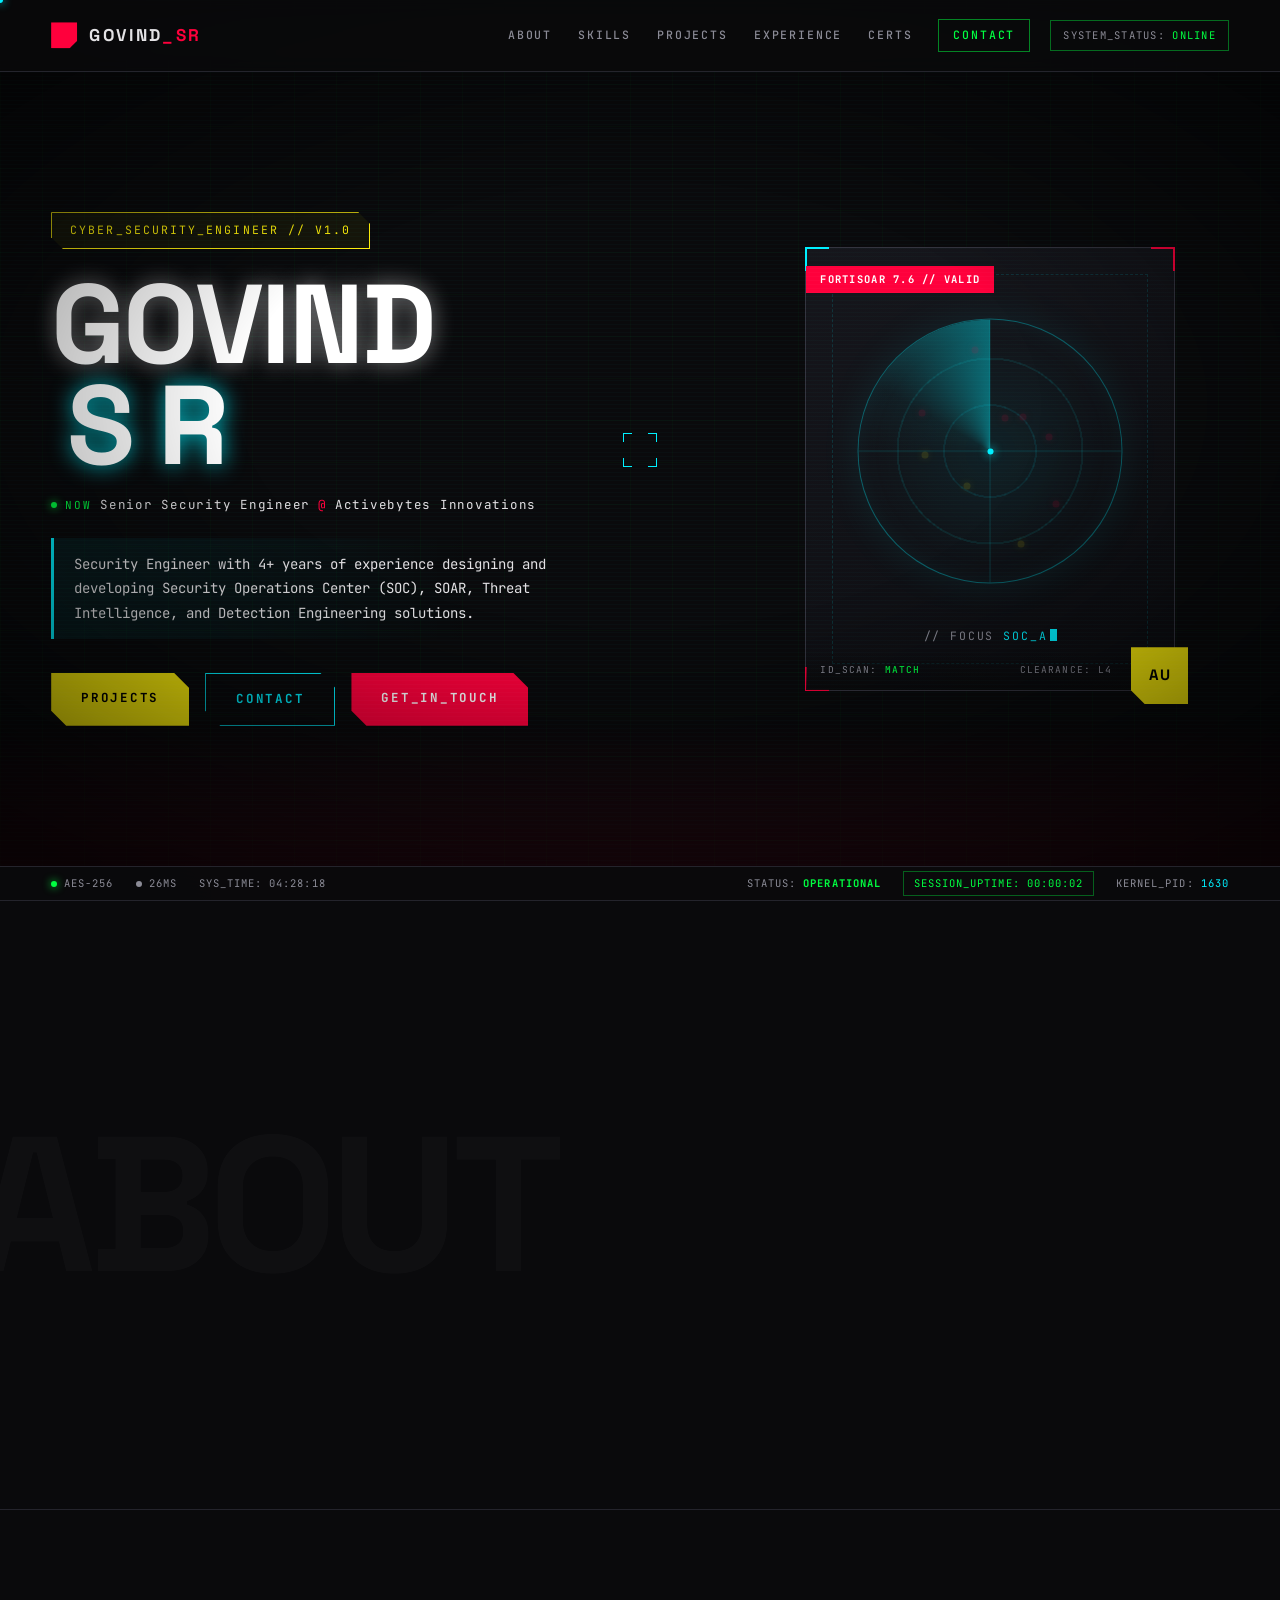
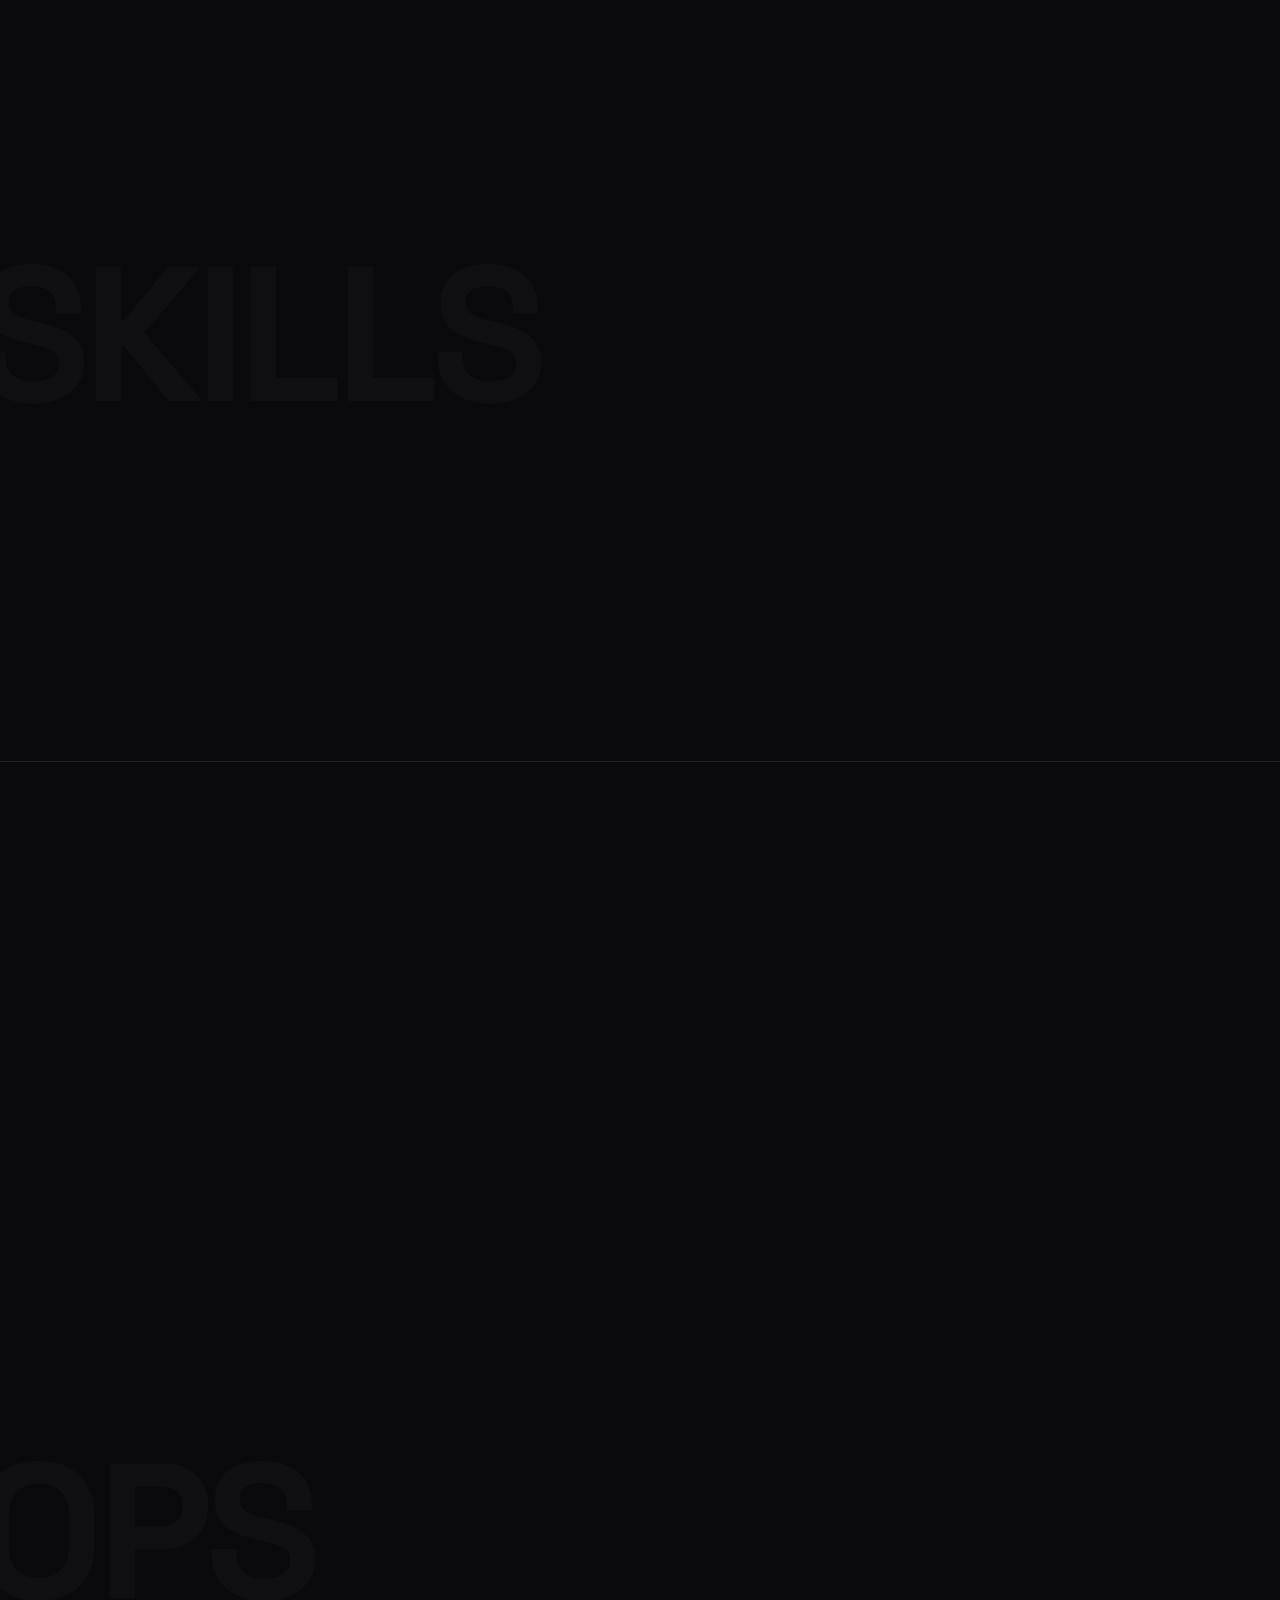
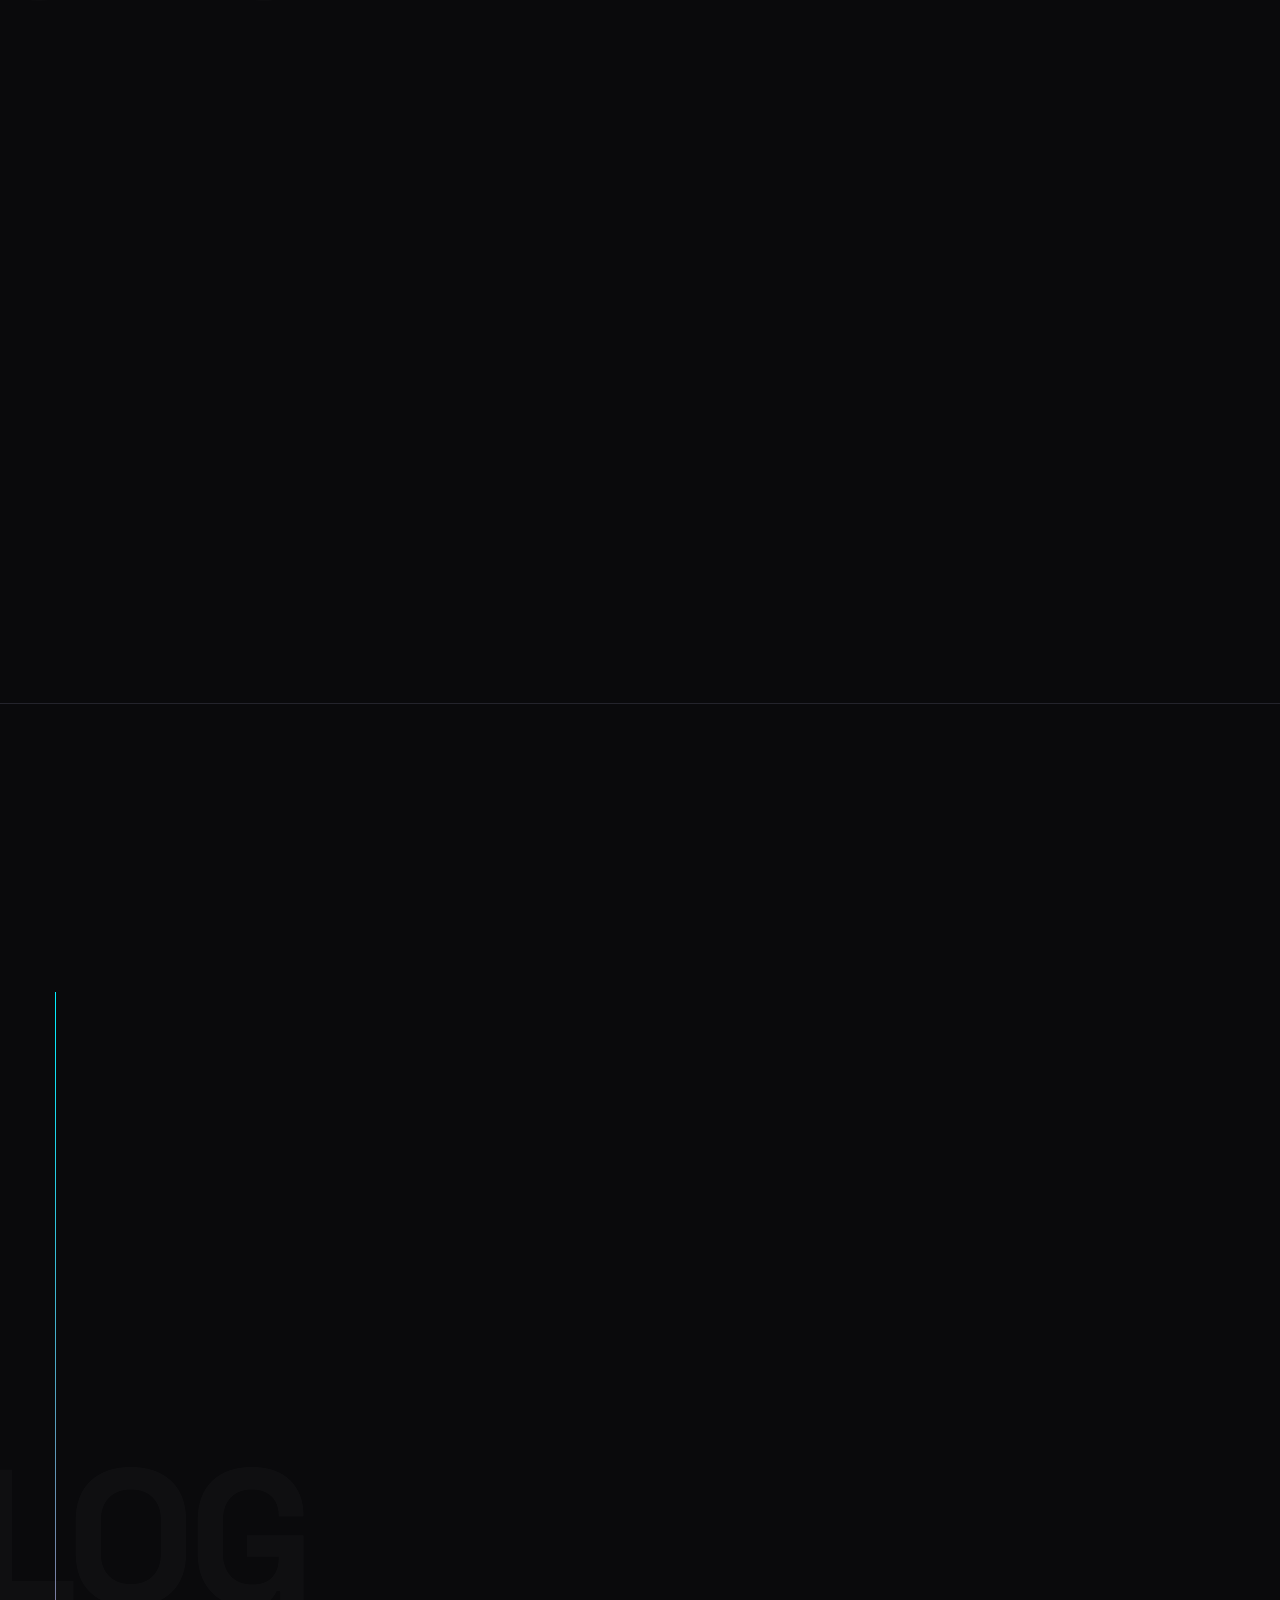
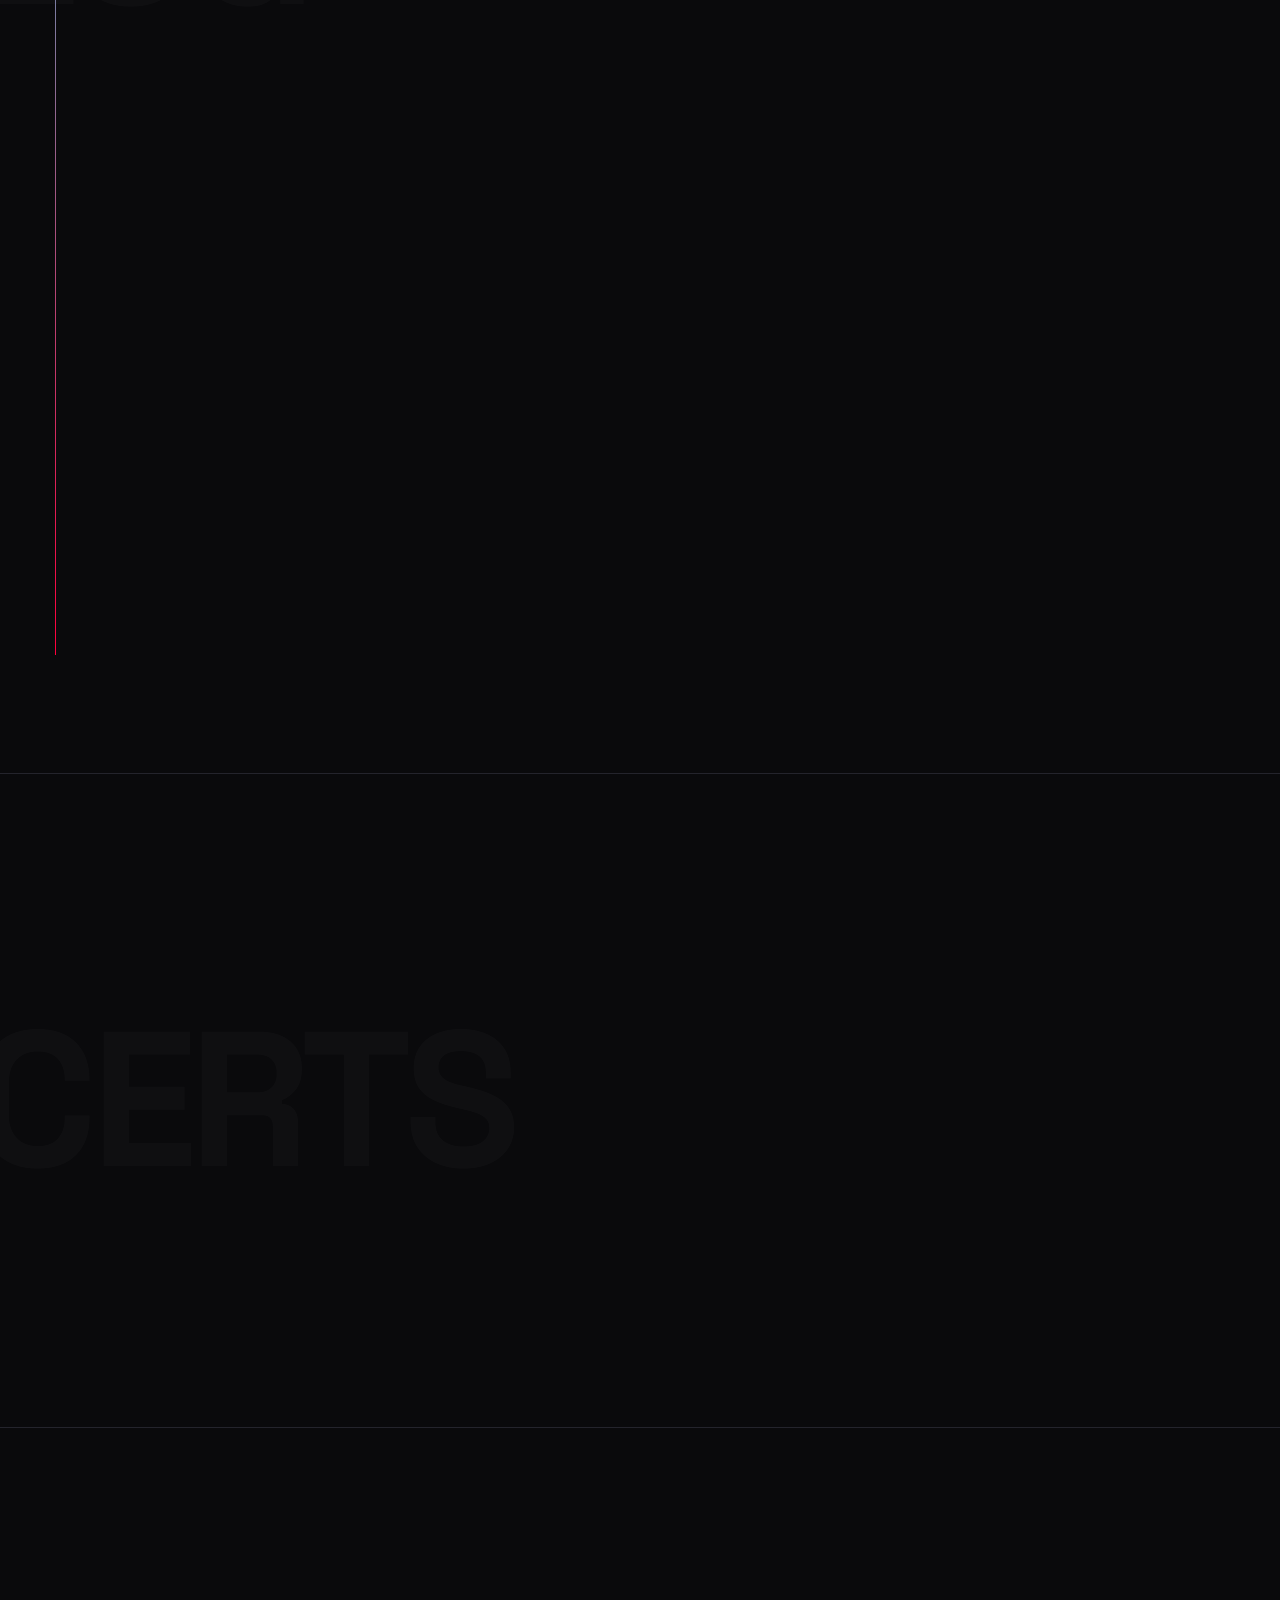
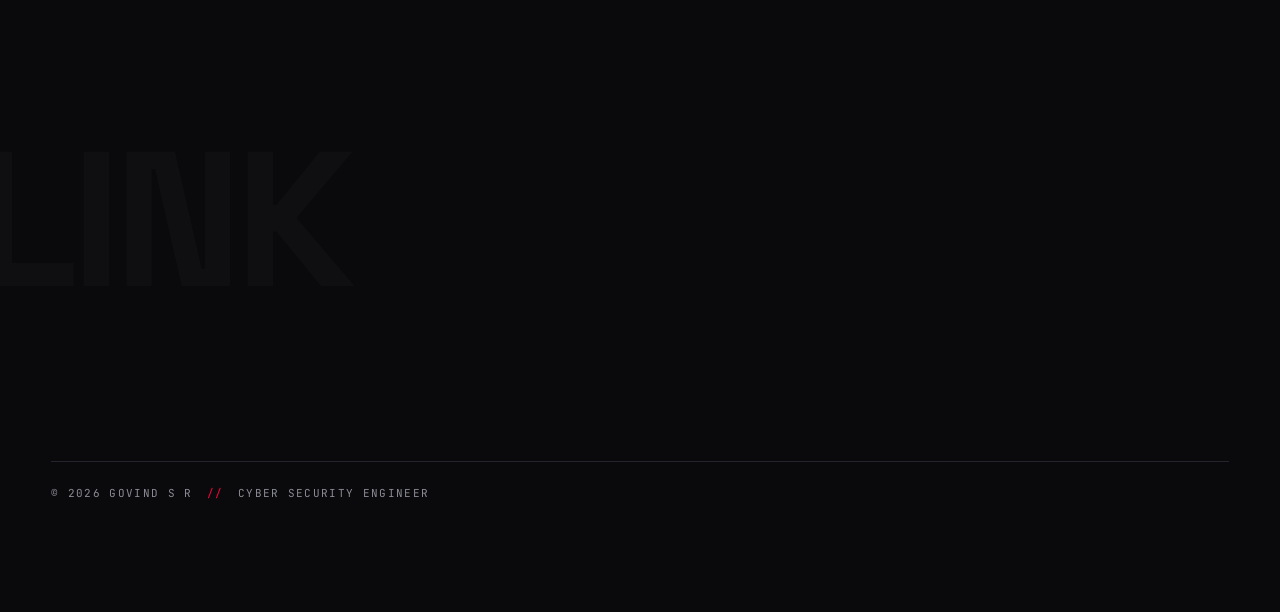
==== commit 6d6ab832: "Replace ID panel photo/initials with a radar readout The hero identity panel no longer shows a photo" ====
--- a/index.html
+++ b/index.html
@@ -91,8 +91,10 @@
           <span class="br br-bl"></span><span class="br br-br"></span>
           <div class="id-badge" id="id-badge"></div>
           <div class="id-inner">
-            <div class="id-face" id="id-face"></div>
-            <div class="id-scan"></div>
+            <div class="radar" id="radar" aria-hidden="true">
+              <div class="radar-sweep"></div>
+            </div>
+            <div class="id-focus"><span class="if-k">// FOCUS</span> <span id="id-focus"></span><span class="if-caret"></span></div>
           </div>
           <div class="id-meta">
             <span>ID_SCAN: <b>MATCH</b></span>
--- a/style.css
+++ b/style.css
@@ -459,40 +459,89 @@
   padding: 5px 14px;
 }
 
-/* initials + photo fallback */
-.id-face {
+/* radar readout — deliberately no photo */
+.radar {
+  position: absolute;
+  left: 50%; top: 46%;
+  width: 72%;
+  aspect-ratio: 1;
+  transform: translate(-50%, -50%);
+  border-radius: 50%;
+  border: 1px solid rgba(0, 240, 255, 0.35);
+  background:
+    linear-gradient(rgba(0, 240, 255, 0.16), rgba(0, 240, 255, 0.16)) center / 1px 100% no-repeat,
+    linear-gradient(rgba(0, 240, 255, 0.16), rgba(0, 240, 255, 0.16)) center / 100% 1px no-repeat,
+    repeating-radial-gradient(circle, transparent 0 calc(25% - 1px), rgba(0, 240, 255, 0.16) calc(25% - 1px) 25%),
+    radial-gradient(circle, rgba(0, 240, 255, 0.07), transparent 70%);
+  box-shadow: 0 0 40px rgba(0, 240, 255, 0.08), inset 0 0 30px rgba(0, 240, 255, 0.06);
+  overflow: hidden;
+  z-index: 2;
+}
+.radar::after {   /* center pip */
+  content: "";
+  position: absolute;
+  left: 50%; top: 50%;
+  width: 6px; height: 6px;
+  margin: -3px 0 0 -3px;
+  border-radius: 50%;
+  background: var(--cyan);
+  box-shadow: 0 0 10px var(--cyan);
+}
+/* leading edge at 0deg (12 o'clock), fading trail behind it */
+.radar-sweep {
   position: absolute;
   inset: 0;
-  display: flex;
-  align-items: center;
-  justify-content: center;
-  font-family: var(--font-display);
-  font-weight: 700;
-  font-size: clamp(4rem, 11vw, 7rem);
-  color: rgba(0, 240, 255, 0.16);
-  text-shadow: 0 0 30px rgba(0, 240, 255, 0.25);
-  letter-spacing: 0.04em;
-  background-size: cover;
-  background-position: center;
-  filter: grayscale(1) contrast(1.08);
-}
-.id-face.has-photo { color: transparent; text-shadow: none; }
-
-/* HUD detailing so the panel reads as a scanner readout when no photo is set */
+  border-radius: 50%;
+  background: conic-gradient(from 0deg, transparent 0deg 270deg, rgba(0, 240, 255, 0.04) 300deg, rgba(0, 240, 255, 0.38) 360deg);
+  animation: radarSweep 4s linear infinite;   /* RADAR_PERIOD in app.js */
+}
+@keyframes radarSweep { to { transform: rotate(360deg); } }
+
+.blip {
+  position: absolute;
+  width: 7px; height: 7px;
+  margin: -3.5px 0 0 -3.5px;
+  border-radius: 50%;
+  background: var(--pink);
+  box-shadow: 0 0 10px var(--pink);
+  opacity: 0.12;
+  animation: blip 4s ease-out infinite;      /* RADAR_PERIOD in app.js */
+}
+.blip:nth-child(3n) { background: var(--yellow); box-shadow: 0 0 10px var(--yellow); }
+@keyframes blip {
+  0%   { opacity: 1; transform: scale(1.5); }
+  70%  { opacity: 0.12; transform: scale(1); }
+  100% { opacity: 0.12; transform: scale(1); }
+}
+
+.id-focus {
+  position: absolute;
+  left: 0; right: 0; bottom: 44px;
+  z-index: 4;
+  text-align: center;
+  font-family: var(--font-mono);
+  font-size: 11.5px;
+  letter-spacing: 0.16em;
+  color: var(--cyan);
+  white-space: nowrap;
+}
+.id-focus .if-k { color: var(--text-dim); }
+.if-caret {
+  display: inline-block;
+  width: 7px; height: 12px;
+  margin-left: 3px;
+  vertical-align: -1px;
+  background: var(--cyan);
+  animation: caret 1s steps(2, start) infinite;
+}
+@keyframes caret { to { visibility: hidden; } }
+
+/* HUD frame detailing */
 .id-panel::before {
   content: "";
   position: absolute;
   inset: 26px;
   border: 1px dashed rgba(0, 240, 255, 0.14);
-  pointer-events: none;
-  z-index: 1;
-}
-.id-panel::after {
-  content: "";
-  position: absolute;
-  top: 50%; left: 26px; right: 26px;
-  height: 1px;
-  background: rgba(0, 240, 255, 0.14);
   pointer-events: none;
   z-index: 1;
 }
@@ -513,19 +562,6 @@
 }
 .id-meta b { color: var(--green); font-weight: 500; }
 
-.id-scan {
-  position: absolute;
-  left: 0; right: 0;
-  height: 90px;
-  z-index: 2;
-  background: linear-gradient(to bottom, transparent, rgba(0, 240, 255, 0.16), transparent);
-  animation: idScan 3.6s ease-in-out infinite;
-  pointer-events: none;
-}
-@keyframes idScan {
-  0%, 100% { top: -90px; }
-  50% { top: 100%; }
-}
 
 .id-org {
   position: absolute;
@@ -846,7 +882,8 @@
 .reveal-fallback [data-reveal] { opacity: 1; transform: none; }
 @media (prefers-reduced-motion: reduce) {
   [data-reveal] { opacity: 1; transform: none; transition: none; }
-  .id-scan, .led.green { animation: none; }
+  .radar-sweep, .blip, .if-caret, .led.green { animation: none; }
+  .blip { opacity: 0.8; }
   html { scroll-behavior: auto; }
 }
 
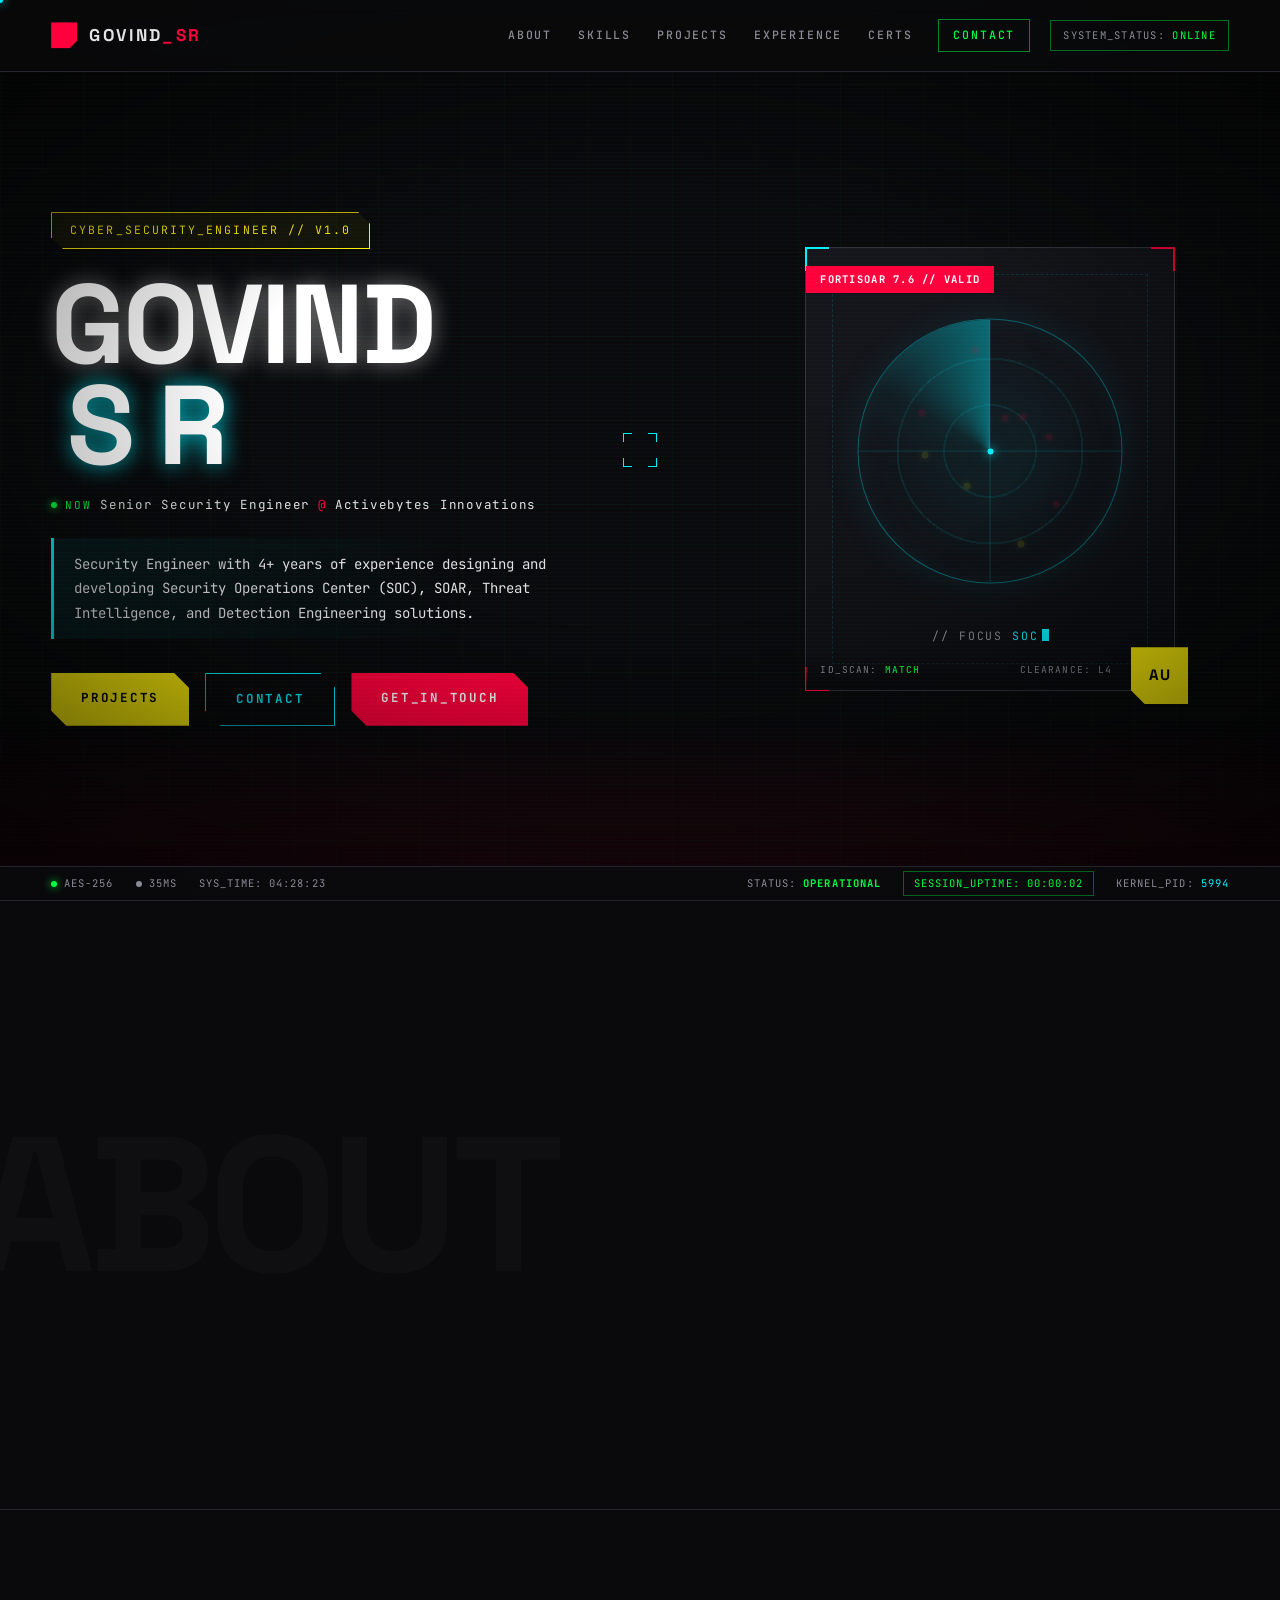
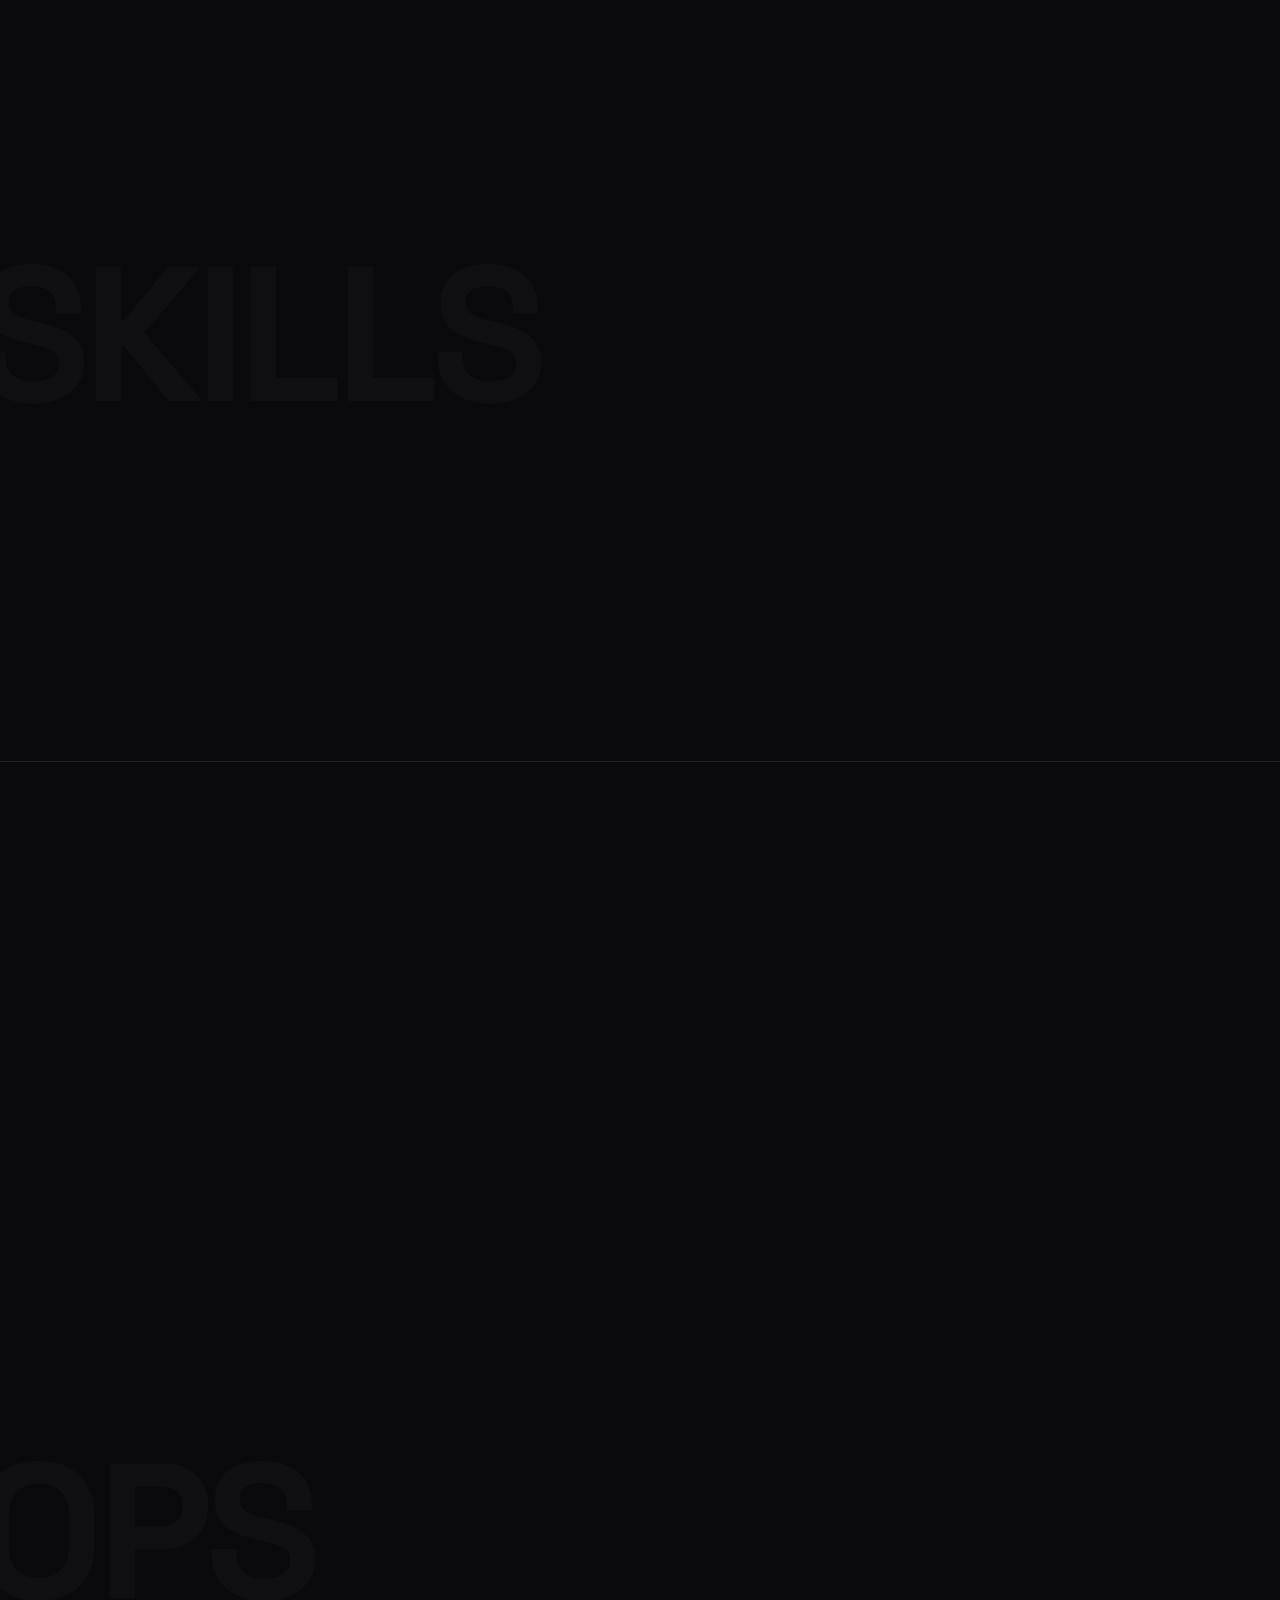
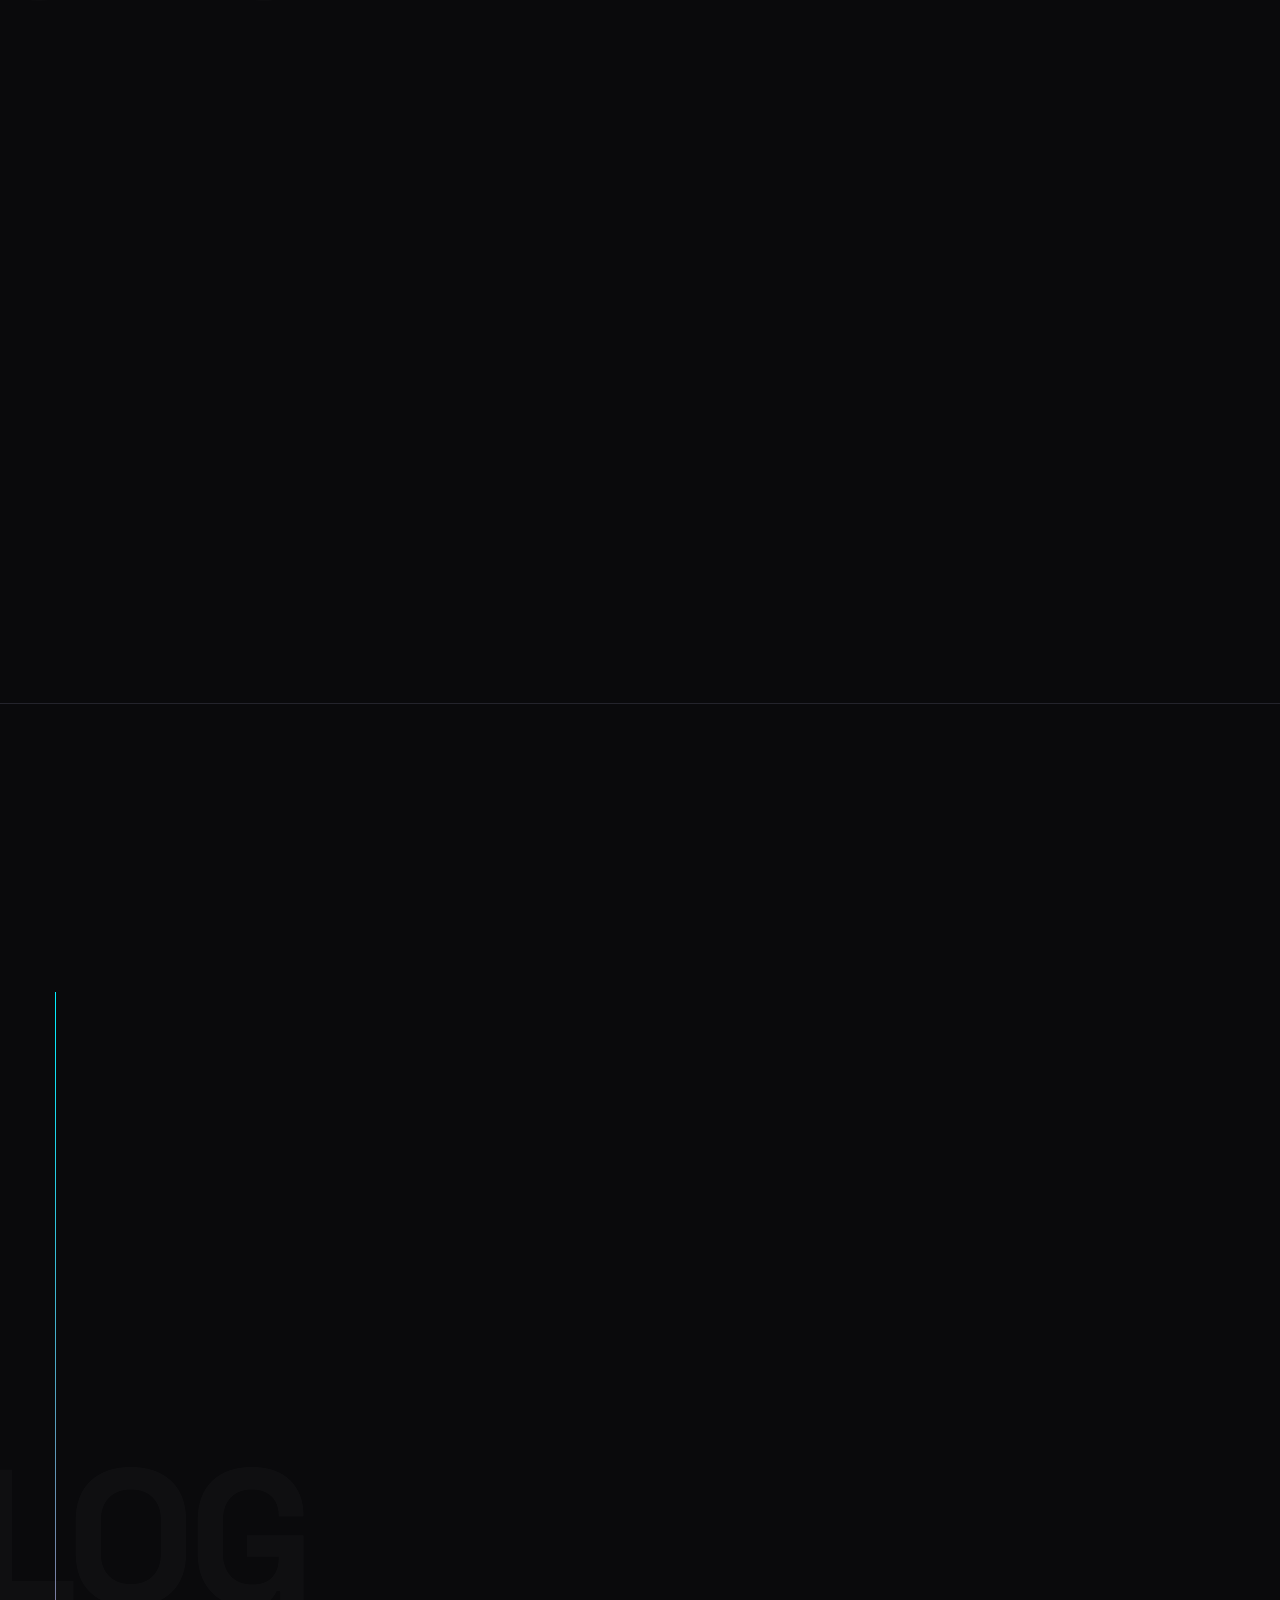
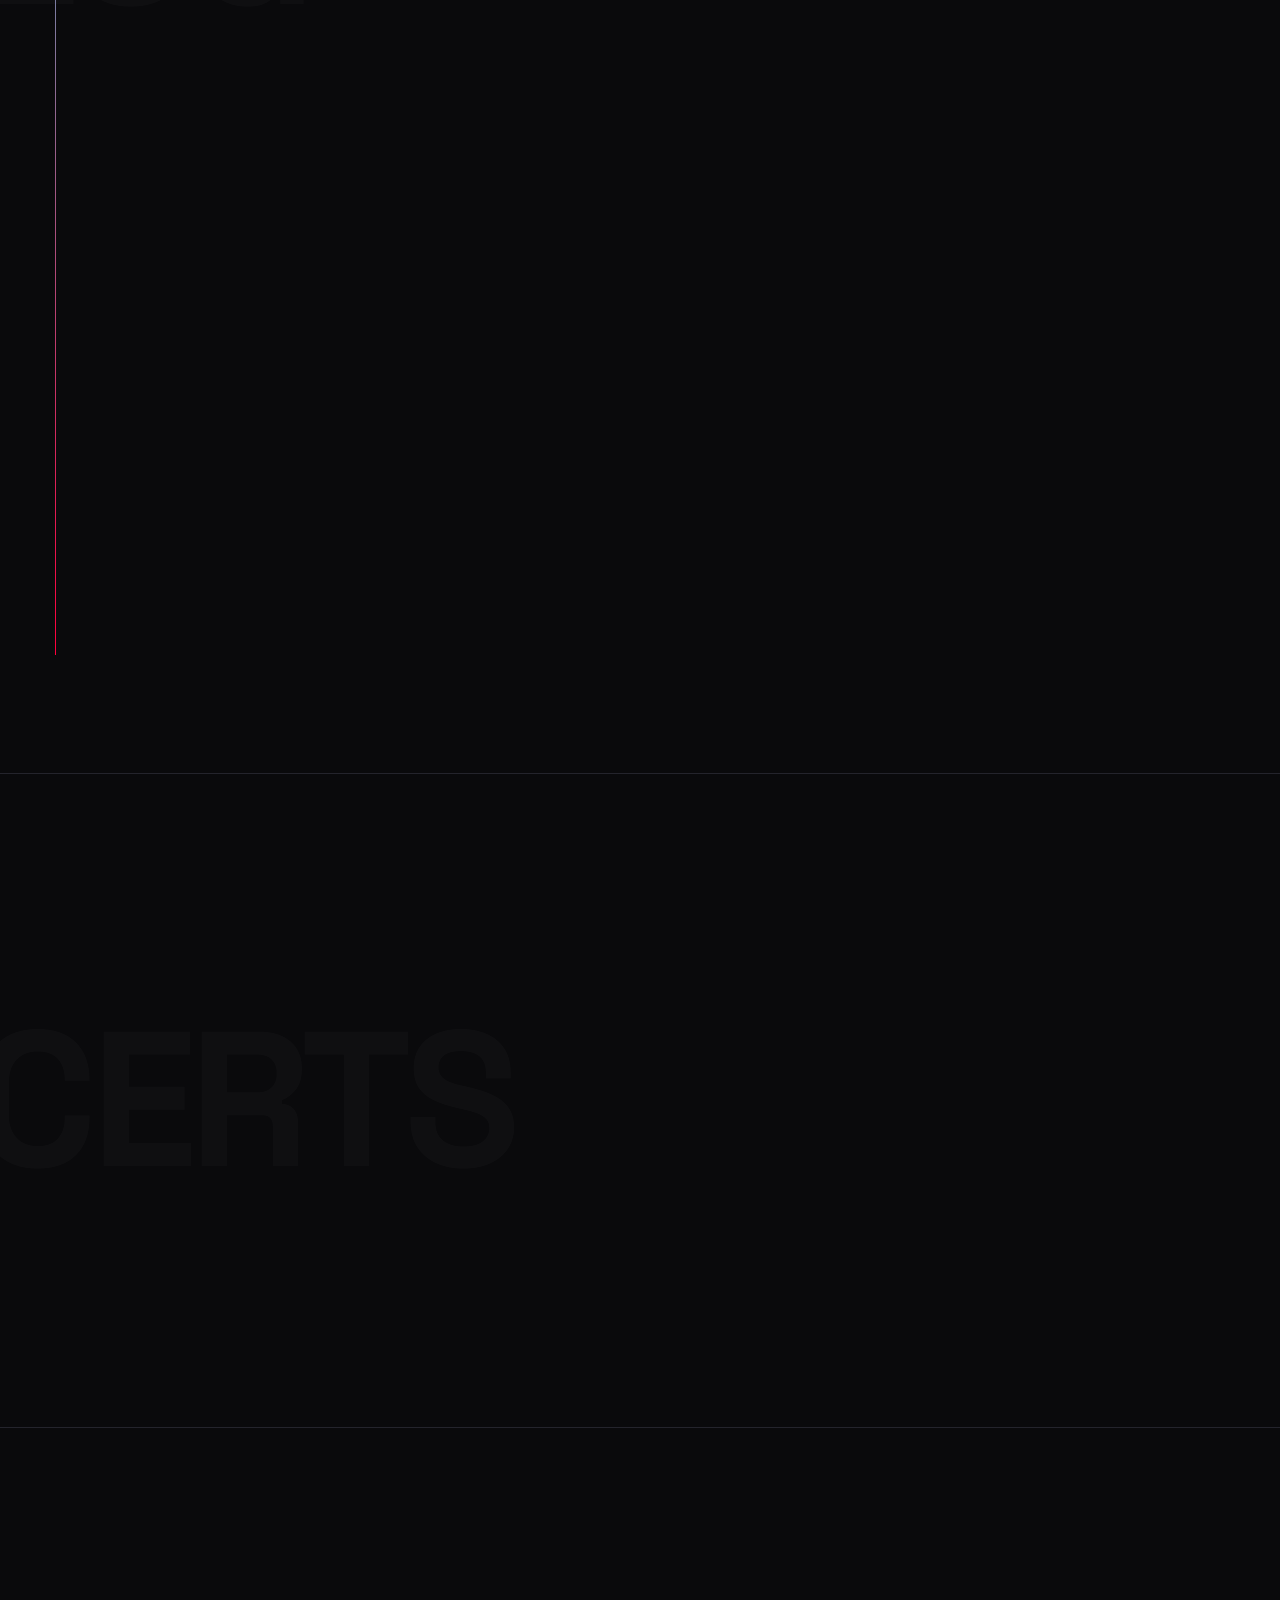
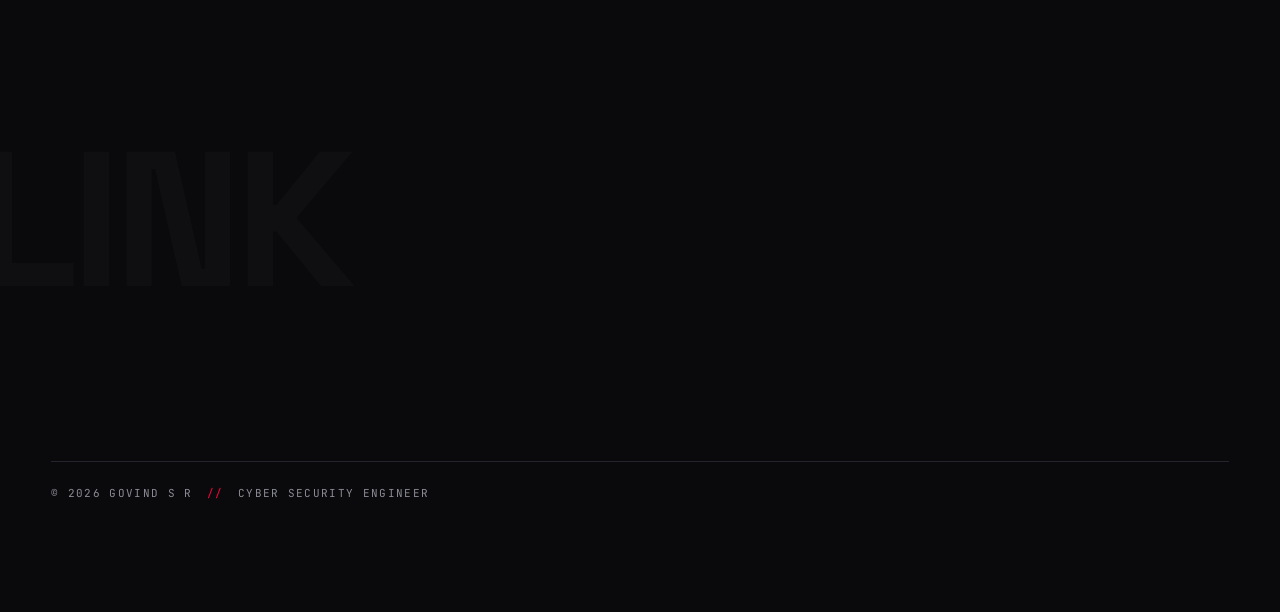
==== commit 225dc3aa: "Fix blank page when a cached app.js meets newer index.html GitHub Pages caches assets for 10 minutes" ====
--- a/index.html
+++ b/index.html
@@ -10,7 +10,7 @@
 <link rel="preconnect" href="https://fonts.googleapis.com" />
 <link rel="preconnect" href="https://fonts.gstatic.com" crossorigin />
 <link href="https://fonts.googleapis.com/css2?family=Manrope:wght@300;400;500;600;700&family=Space+Grotesk:wght@400;500;600;700&family=JetBrains+Mono:wght@400;500;700&display=swap" rel="stylesheet" />
-<link rel="stylesheet" href="style.css" />
+<link rel="stylesheet" href="style.css?v=3" />
 <noscript><style>
   #boot{display:none!important}
   [data-reveal]{opacity:1!important;transform:none!important}
@@ -181,6 +181,6 @@
   <span class="hb-item hb-hide-sm">KERNEL_PID: <span id="hb-pid" class="cyan">0000</span></span>
 </footer>
 
-<script src="app.js"></script>
+<script src="app.js?v=3"></script>
 </body>
 </html>
